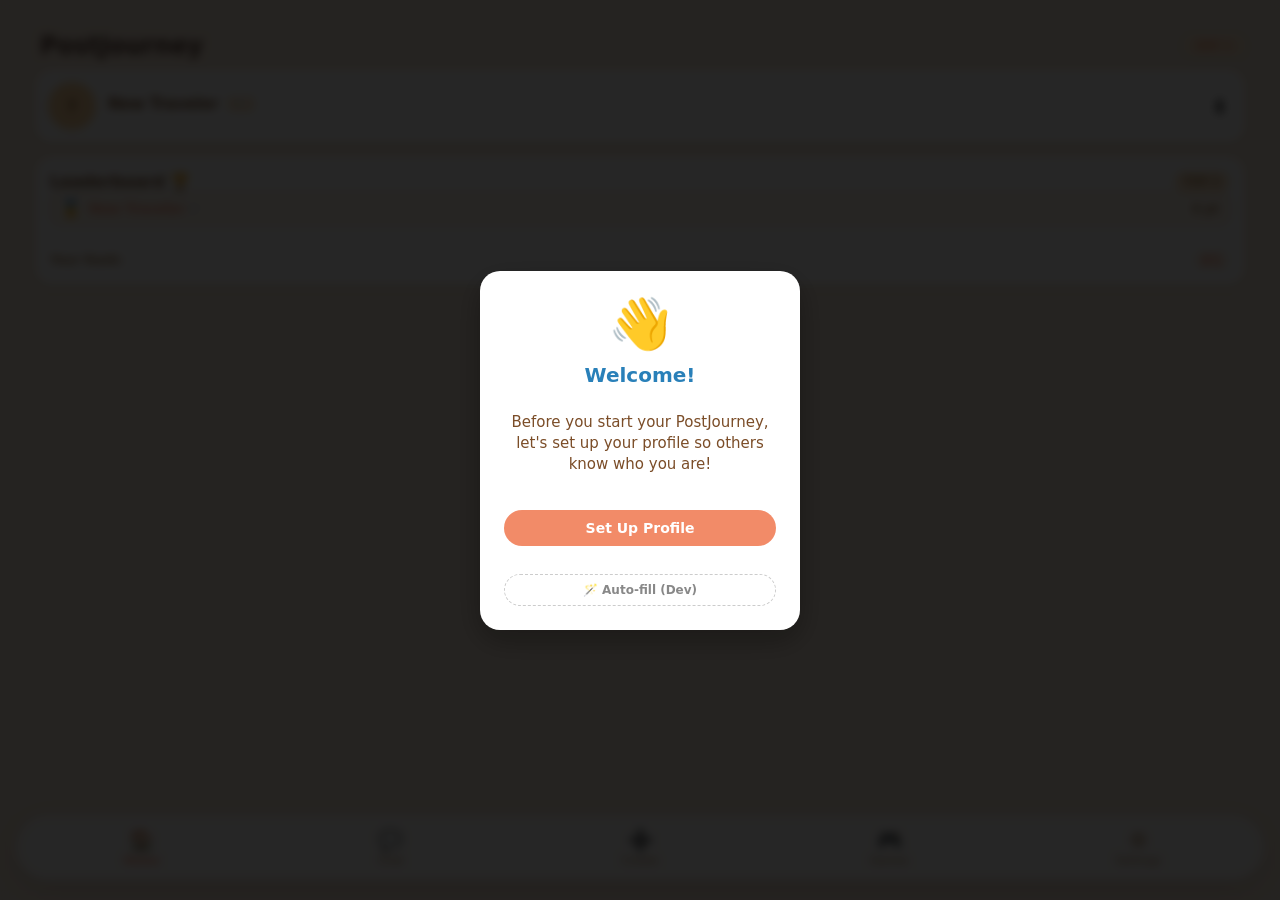
==== frontend/index.html @ 21431856 "new new" ====
<!DOCTYPE html>
<html lang="en">
<head>
  <meta charset="UTF-8" />
  <title>Postcard Exchange</title>
  <meta name="viewport" content="width=device-width, initial-scale=1.0, maximum-scale=1.0, user-scalable=no" />
  <link href="https://fonts.googleapis.com/css2?family=Caveat:wght@500&family=Dancing+Script:wght@500;700&family=Montserrat:wght@500&family=Playfair+Display:ital,wght@0,500;1,500&family=Special+Elite&display=swap" rel="stylesheet">
  <link rel="stylesheet" href="css/themes.css" />
  <link rel="stylesheet" href="css/global.css" />
  <link rel="stylesheet" href="css/components.css" />
  <link rel="stylesheet" href="css/navigation.css" />
  <link rel="stylesheet" href="css/modals.css" />
  <link rel="stylesheet" href="css/home.css" />
  <link rel="stylesheet" href="css/constructor.css" />
  <link rel="stylesheet" href="css/collection.css" />
  <link rel="stylesheet" href="css/chat.css" />
  <link rel="stylesheet" href="css/games.css" />
</head>
<body>
  <div class="app-root">
      <main id="screen-container">
        
        <section class="screen screen-active" data-screen="home" id="home-screen">
          <div style="display: flex; justify-content: space-between; align-items: center; margin: 0px; padding: 0px 0 10px;">
            <h2 class="screen-title" style="margin: 0;">PostJourney</h2>
            <div class="day-badge" id="days-in-app-badge">DAY 1</div>
          </div>
          
          <div class="profile-card clickable-block" id="profile-block">
            <div class="profile-header-main" style="display: flex; align-items: center; width: 100%; position: relative;">
              <div class="avatar-container" style="position: relative; cursor: pointer; flex-shrink: 0; margin-right: 12px;">
                <div class="avatar-circle" id="profile-avatar">?</div>
                <div id="avatar-edit-hint" style="display: none; position: absolute; bottom: -4px; right: -4px; background: #fff; border: 1px solid #d8c2a5; border-radius: 50%; padding: 2px; font-size: 10px;">📷</div>
                <input type="file" id="avatar-upload" accept="image/*" style="display:none;">
              </div>
          
              <div class="profile-info" style="display: flex; flex-direction: column; align-items: flex-start; justify-content: center; flex: 1; min-width: 0; gap: 4px;">
                <div id="profile-display-name-row" style="display: flex; align-items: center; gap: 8px;">
                  <div class="profile-name" id="display-name" style="font-size: 15px; font-weight: 600; color: var(--text-main);"></div>
                  <div class="profile-country" id="display-country"></div>
                </div>
            
                <div id="profile-edit-name-row" style="display: none; align-items: center; gap: 4px;">
                    <input type="text" id="input-name" style="width: 100px; font-size: 12px; border-radius: 4px; border: 1px solid var(--border-input); padding: 4px; background: var(--bg-input); color: var(--text-main);">
                    <input type="text" id="input-country" style="width: 35px; font-size: 12px; text-align: center; border-radius: 4px; border: 1px solid var(--border-input); padding: 4px; background: var(--bg-input); color: var(--text-main);" readonly>
                </div>

                <div class="tags-full-width-container" id="display-tags-minimal" style="margin: 0; padding: 0; width: 100%;"></div>
              </div>
          
              <span class="expand-trigger" style="flex-shrink: 0; margin-left: 12px;">⬇️</span>
            </div> 
            
            <div id="flag-picker-container" style="display: none; margin-bottom: 10px; border-top: 1px dashed var(--border); padding-top: 10px;">
              <div style="font-size: 11px; color: #888; margin-bottom: 8px;">Select your country:</div>
              <div id="flag-grid-picker" class="flag-grid-picker-style"></div>
            </div>

            <div class="extra-content">
              <p class="small-text" id="display-bio">Detailed statistics and recent achievements will be shown here.</p>
              <textarea id="input-bio" placeholder="Detailed statistics and recent achievements..." style="display: none; width: 100%; height: 50px; font-size: 12px; margin-bottom: 10px; border-radius: 6px; border: 1px solid var(--border-input); padding: 6px; background: var(--bg-input); color: var(--text-main);"></textarea>
              
              <div id="edit-tags-wrapper" style="display: none; margin-bottom: 15px;">
                <div id="tags-hint-text" style="font-size: 11px; color: #8b6b4b; margin-bottom: 8px;">Select exactly 3 interests:</div>
                <div id="edit-tags-list" class="tags-container-edit"></div>
              </div>
              
              <button class="secondary-button" id="edit-profile-btn">Edit Profile</button>
            </div>
          </div>

          <div class="section-block clickable-block" id="assets-block" style="display: none; margin-bottom: 15px;">
            <div class="section-header" style="display: flex; justify-content: space-between; align-items: center;">
              <span style="color: var(--text-main); font-weight: 600;">My Assets</span>
              <div style="display: flex; align-items: center; gap: 8px;">
                <div style="background: #fdebd0; padding: 2px 8px; border-radius: 12px; font-size: 13px; font-weight: bold; color: #f39c12; border: 1px solid #fad7a1;">
                  <span id="postcard-display">0</span> ✉️
                </div>
                <div style="background: #fdebd0; padding: 2px 8px; border-radius: 12px; font-size: 13px; font-weight: bold; color: #f39c12; border: 1px solid #fdebd0;">
                  <span id="energy-display">0</span> ⚡
                </div>
                <span class="expand-trigger">⬇️</span>
              </div>
            </div>
            
            <div class="extra-content">
              <div style="padding-top: 10px;">
                <button class="primary-button" style="width: 100%; background: #f39c12; border-color: #e67e22;">🛒 Open Store</button>
              </div>
            </div>
          </div>

          <div class="section-block clickable-block" id="tracking-block" style="display: block; margin-bottom: 15px;" onclick="openTrackingModal()">
            <div class="section-header" style="display: flex; justify-content: space-between; align-items: center; margin-bottom: 12px;">
              <span style="color: var(--text-main); font-weight: 600;">Live Tracking</span>
              <div id="tracking-count" style="background: var(--primary); color: white; padding: 0 10px; border-radius: 16px; font-size: 14px; font-weight: 900; box-shadow: 0 2px 6px rgba(0,0,0,0.15); display: inline-flex; align-items: center; justify-content: center; min-width: 28px; height: 28px; box-sizing: border-box;">0</div>
            </div>
            
            <div id="tracking-preview-list" style="display: flex; flex-direction: column; gap: 6px;">
              <div style="background: var(--bg-input); border: 1px dashed var(--border); border-radius: 10px; padding: 12px; text-align: center; font-size: 12px; color: var(--text-sub); font-weight: 600;">No postcards in transit</div>
            </div>
          </div>
        
          <div class="section-block clickable-block" id="leaderboard-block" style="display: block; margin-top: 15px; margin-bottom: 15px; cursor: pointer; padding: 14px;" onclick="openLeaderboardModal()">
            <div class="section-header" style="display: flex; justify-content: space-between; align-items: center; margin-bottom: 12px;">
              <span style="color: var(--text-main); font-weight: 900; font-size: 16px;">Leaderboard 🏆</span>
              <span style="background: var(--bg-flag-circle); color: var(--text-sub); padding: 4px 10px; border-radius: 12px; font-size: 11px; font-weight: 800; text-transform: uppercase;">Top 3</span>
            </div>
            
            <div id="mini-leaderboard-list" style="display: flex; flex-direction: column; gap: 8px; margin-bottom: 12px;">
              <div style="text-align: center; color: #aaa; font-size: 12px; padding: 10px;">Loading ranks...</div>
            </div>
            
            <div style="border-top: 1px dashed var(--border); padding-top: 12px; display: flex; justify-content: space-between; align-items: center;">
              <span style="font-size: 12px; font-weight: bold; color: var(--text-sub);">Your Rank:</span>
              <span id="my-mini-rank" style="font-size: 14px; font-weight: 900; color: var(--primary); background: #fff5eb; padding: 2px 8px; border-radius: 8px;">#?</span>
            </div>
          </div>
        </section>

        <section class="screen" data-screen="chat">
      
          <div id="chat-list-view">
            <div class="section-block">
              <div class="section-header">
                <span>Messages 💬</span>
              </div>
              <p class="small-text" style="margin-bottom: 15px;">
                You can only chat with travelers you've exchanged postcards with.
              </p>
              <div id="chat-list-container">
                <div style="text-align: center; color: #aaa; padding: 20px 0; font-size: 14px;">
                  No active chats yet.<br>Send or receive postcards to unlock!
                </div>
              </div>
            </div>
          </div>
    
          <div id="active-chat-view" style="display: none; height: 100%; flex-direction: column;">            
            <div class="chat-header" style="display: flex; align-items: center; gap: 10px; background: var(--bg-card); padding: 15px; border-radius: 20px; box-shadow: 0 4px 10px rgba(0,0,0,0.05); margin-bottom: 10px; flex-shrink: 0;">
              <button onclick="closeChat()" style="background: none; border: none; font-size: 20px; cursor: pointer;">⬅️</button>
              
              <div style="display: flex; align-items: center; gap: 10px; cursor: pointer; flex: 1;" onclick="showChatUserProfile()">
                  <div id="active-chat-avatar" style="width: 40px; height: 40px; border-radius: 50%; background: #eee; display: flex; align-items: center; justify-content: center; font-size: 20px;">👤</div>
                  <div>
                      <div id="active-chat-name" style="font-weight: 900; color: var(--text-main); font-size: 16px;">Name</div>
                      <div id="active-chat-status" style="font-size: 11px; color: #27ae60; font-weight: bold;">Online</div>
                  </div>
              </div>
            </div>
    
            <div id="chat-messages-container" style="flex: 1; overflow-y: auto; display: flex; flex-direction: column; gap: 10px; padding: 10px 5px; margin-bottom: 10px;">
            </div>
    
            <div style="display: flex; gap: 10px; background: var(--bg-card); padding: 12px; border-radius: 24px; box-shadow: 0 -4px 15px rgba(0,0,0,0.05); align-items: center; flex-shrink: 0;">
              <input type="text" id="chat-input" placeholder="Type a message..." style="flex: 1; border: 1px solid var(--border); border-radius: 20px; padding: 12px 15px; background: var(--bg-input); font-family: 'Montserrat', sans-serif; font-size: 14px; outline: none;">
              <button onclick="handleSendMessage()" class="primary-button" style="padding: 12px 20px; border-radius: 20px; margin-top: 0; width: auto;">Send</button>
            </div>
    
          </div>
        </section>

        <section class="screen" data-screen="create">
          <div id="cloud-address-section" class="section-block" style="text-align: center; padding: 30px 15px;">
            <div style="font-size: 60px; margin-bottom: 10px;">🌍</div>
            <h3 id="cloud-title" style="margin-bottom: 10px; color: var(--text-main);">Who is next?</h3>
            <p id="cloud-desc" style="color: var(--text-sub); font-size: 14px; margin-bottom: 20px;">
              Pull a random address from the PostJourney Cloud and discover a new friend's interests!
            </p>
            <button id="btn-pull-address" class="primary-button" style="padding: 15px 30px; font-size: 16px; width: 100%;">
              ✉️ Pull Address (-1 Postcard)
            </button>
            <div id="pulled-profile-container" style="margin-top: 20px; text-align: left; display: none;"></div>
          </div>
    
          <div id="postcard-constructor-section" style="display: none;">
            <div id="cancel-card-btn" style="display: inline-flex; align-items: center; gap: 6px; font-size: 15px; font-weight: 700; color: #d35400; cursor: pointer; margin-bottom: 15px; padding-left: 4px; transition: transform 0.2s;">
              🏷️ Back to Menu
            </div>

            <div id="offline-banner" style="display: none; background: #fff5eb; border: 1px dashed #d35400; color: #d35400; padding: 8px; border-radius: 8px; text-align: center; font-size: 11px; font-weight: bold; margin-bottom: 12px;">
              📴 Offline Mode. Creating for Personal Collection.
            </div>

            <div id="postcard-preview-container" style="position: relative; width: 100%; aspect-ratio: 3/2; background: #fff; border: 1px solid var(--border); border-radius: 12px; overflow: hidden; margin-bottom: 12px; box-shadow: 0 4px 15px rgba(0,0,0,0.05); display: block;">
                <div id="stamp-area" style="position: absolute; top: 10px; right: 10px; width: 45px; height: 55px; border: 2px dashed var(--border); display: none; align-items: center; justify-content: center; background: rgba(250, 250, 250, 0.8); z-index: 10; pointer-events: none;">
                    <span style="font-size: 24px; opacity: 0.5;">✉️</span>
                </div>
                <div id="preview-content" style="width: 100%; height: 100%; display: flex; align-items: center; justify-content: center; color: #ccc; z-index: 1;">
                    <span>Your postcard preview will appear here.</span>
                </div>

                <div id="btn-view-3d" class="icon-3d disabled" title="View 3D View" style="position: absolute; bottom: 10px; left: 10px; z-index: 20; background: rgba(255, 255, 255, 0.9); border-radius: 50%; padding: 8px; display: flex; align-items: center; justify-content: center; box-shadow: 0 4px 10px rgba(0,0,0,0.15); border: 1px solid rgba(0,0,0,0.05);">
                  <svg width="22" height="22" viewBox="0 0 24 24" fill="none" stroke="currentColor" stroke-width="2" stroke-linecap="round" stroke-linejoin="round">
                    <path d="M21 16.06V7.94a2 2 0 0 0-1-1.73l-7-4a2 2 0 0 0-2 0l-7 4A2 2 0 0 0 3 7.94v8.12a2 2 0 0 0 1 1.73l7 4a2 2 0 0 0 2 0l7-4a2 2 0 0 0 1-1.73z"></path>
                    <polyline points="3.27 6.96 12 12.01 20.73 6.96"></polyline>
                    <line x1="12" y1="22.08" x2="12" y2="12"></line>
                  </svg>
                </div>
            </div>

            <div class="section-block" style="padding: 12px;">
              <div style="background: var(--bg-flag-circle); border-radius: 8px; padding: 4px; display: flex; margin-bottom: 12px;">
                <button class="constructor-mode constructor-mode-active" id="btn-front-side" style="flex:1; border-radius: 6px; padding: 6px; font-weight: 600;">Front Side</button>
                <button class="constructor-mode" id="btn-back-side" style="flex:1; border-radius: 6px; padding: 6px; font-weight: 600;">Back Side</button>
              </div>

              <div id="panel-front">
                <div class="constructor-toggle" style="display: flex; gap: 6px; margin-bottom: 10px;">
                  <button class="constructor-mode constructor-mode-active" data-mode="ai" style="flex:1; padding: 6px; font-size: 11px;">✨ AI (100⚡)</button>
                  <button class="constructor-mode" data-mode="upload" style="flex:1; padding: 6px; font-size: 11px;">📂 Upload</button>
                </div>
              
                <div class="constructor-panel" data-panel="ai">
                  <textarea id="ai-prompt" placeholder="Describe your image... (e.g. cozy winter cabin)" style="width: 100%; height: 50px; border-radius: 8px; border: 1px solid var(--border-input); padding: 8px; font-size: 12px; background: var(--bg-input); color: var(--text-main); resize: none; margin-bottom: 8px;"></textarea>
                  <button id="btn-generate-ai" class="primary-button" style="width: 100%; font-size: 13px; padding: 10px; background: #e67e22; border: none; color: white; margin-top: 0;">Generate Image</button>
              
                  <div id="ai-progress-container" style="display: none; margin-top: 10px;">
                    <div style="display: flex; justify-content: space-between; margin-bottom: 4px;">
                      <span style="font-size: 10px; color: #888; font-weight: 500;">AI is painting...</span>
                      <span id="ai-progress-percent" style="font-size: 10px; color: #e67e22; font-weight: bold;">0%</span>
                    </div>
                    <div style="width: 100%; height: 6px; background: #eee; border-radius: 10px; overflow: hidden;">
                      <div id="ai-progress-bar" style="width: 0%; height: 100%; background: linear-gradient(90deg, #ff7e5f, #feb47b);"></div>
                    </div>
                  </div>
                </div>
              
                <div class="constructor-panel constructor-panel-hidden" data-panel="upload" style="display: none;">
                  <div class="upload-field" style="margin-top: 4px;">
                    <input type="file" id="front-upload" accept="image/*" style="font-size: 12px; width: 100%;"/>
                  </div>
                </div>
              </div>

              <div id="panel-back" style="display: none;">
                <div style="display: flex; justify-content: space-between; align-items: center; margin-bottom: 4px;">
                  <span style="font-size: 11px; color: var(--text-sub); font-weight: 600;">Message</span>
                  <span id="char-count" style="font-size: 10px; color: #e74c3c; font-weight: bold;">0 / 150</span>
                </div>
                <textarea id="card-message" maxlength="150" placeholder="Write your message here..." style="width: 100%; height: 60px; border-radius: 8px; border: 1px solid var(--border-input); padding: 8px; font-size: 12px; background: var(--bg-input); color: var(--text-main); resize: none; margin-bottom: 12px;"></textarea>
              
                <div style="display: flex; gap: 12px; margin-bottom: 12px;">
                  <div style="flex: 1;">
                    <span style="font-size: 11px; color: var(--text-sub); font-weight: 600; display: block; margin-bottom: 4px;">Font Style</span>
                    <select id="font-select" style="width: 100%; padding: 6px 4px; border-radius: 6px; border: 1px solid var(--border); background: var(--bg-input); color: var(--text-main); font-size: 11px;">
                      <option value="'Caveat', cursive">Casual Pen</option>
                      <option value="'Dancing Script', cursive">Elegant</option>
                      <option value="'Special Elite', monospace">Typewriter</option>
                      <option value="'Playfair Display', serif">Classic</option>
                      <option value="'Montserrat', sans-serif">Modern</option>
                    </select>
                  </div>
                  <div>
                    <span style="font-size: 11px; color: var(--text-sub); font-weight: 600; display: block; margin-bottom: 4px;">Ink Color</span>
                    <div id="ink-colors" style="display: flex; gap: 6px;">
                      <button class="ink-btn active" data-color="#1e3799" style="background-color: #1e3799; width: 22px; height: 22px;"></button>
                      <button class="ink-btn" data-color="#2f3640" style="background-color: #2f3640; width: 22px; height: 22px;"></button>
                      <button class="ink-btn" data-color="#b33939" style="background-color: #b33939; width: 22px; height: 22px;"></button>
                      <button class="ink-btn" data-color="#8d6e63" style="background-color: #8d6e63; width: 22px; height: 22px;"></button>
                    </div>
                  </div>
                </div>
              
                <div>
                  <span style="font-size: 11px; color: var(--text-sub); font-weight: 600; display: block; margin-bottom: 4px;">Select Postage Stamp</span>
                  <div id="stamp-select-grid" style="display: flex; gap: 6px; overflow-x: auto; padding-bottom: 4px; scrollbar-width: none;">
                    <button class="stamp-btn active" data-stamp="🌲" style="width: 34px; height: 34px; min-width: 34px; font-size: 16px;">🌲</button>
                    <button class="stamp-btn" data-stamp="⛰️" style="width: 34px; height: 34px; min-width: 34px; font-size: 16px;">⛰️</button>
                    <button class="stamp-btn" data-stamp="🌊" style="width: 34px; height: 34px; min-width: 34px; font-size: 16px;">🌊</button>
                    <button class="stamp-btn" data-stamp="🏛️" style="width: 34px; height: 34px; min-width: 34px; font-size: 16px;">🏛️</button>
                    <button class="stamp-btn" data-stamp="🚀" style="width: 34px; height: 34px; min-width: 34px; font-size: 16px;">🚀</button>
                    <button class="stamp-btn premium" data-stamp="💎" title="Premium" style="width: 34px; height: 34px; min-width: 34px; font-size: 16px;">💎</button>
                  </div>
                  
                  <div id="ai-stamp-constructor" style="display: none; margin-top: 10px; border: 1px dashed var(--border); padding: 8px; border-radius: 8px; background: rgba(255,255,255,0.3);">
                    <textarea id="ai-stamp-prompt" placeholder="E.g., tiny steampunk owl..." style="width: 100%; height: 35px; font-size: 11px; resize: none; border: 1px solid var(--border-input); border-radius: 6px; padding: 6px; margin-bottom: 6px;"></textarea>
                    <button id="btn-generate-stamp" class="primary-button" style="width: 100%; font-size: 11px; padding: 6px; background: #f39c12; border: none; color: white; margin-top: 0;">🎨 Generate Stamp (50⚡)</button>
                    <div id="stamp-progress-container" style="display: none; margin-top: 8px;">
                      <div style="display: flex; justify-content: space-between; margin-bottom: 4px;">
                        <span style="font-size: 9px; color: #888;">AI is painting...</span>
                        <span id="stamp-progress-percent" style="font-size: 9px; color: #e67e22; font-weight: bold;">0%</span>
                      </div>
                      <div style="width: 100%; height: 4px; background: #eee; border-radius: 10px; overflow: hidden;">
                        <div id="stamp-progress-bar" style="width: 0%; height: 100%; background: linear-gradient(90deg, #ff7e5f, #feb47b);"></div>
                      </div>
                    </div>
                  </div>
                </div>
              </div>

              <button class="primary-button" id="send-card-btn" style="width: 100%; margin-top: 15px; font-size: 15px; padding: 12px; background: #27ae60; border: none;">🚀 Send Postcard</button>
            </div>
          </div>
        </section>

        <section class="screen" data-screen="games">
          <div id="games-menu-list">
            
            <div class="section-block" id="map-collection-block" style="margin-bottom: 15px;">
              <div class="section-header">
                <span>Flag Collection 🚩</span>
              </div>
              <p class="small-text">
                Track your worldwide postcard exchange progress and collect unique flags!
              </p>
              <button class="secondary-button" onclick="startFlagCollection()">Play</button>
            </div>
            
            <div class="section-block">
                <div class="section-header">
                    <span>Geo Quiz 🌍</span>
                </div>
                <p class="small-text">
                    Test your knowledge of flags, capitals, and continents! Correct answers earn you energy.
                </p>
                <button class="secondary-button" onclick="startQuizGame()">Play</button>
            </div>
            
            </div>
          
          <div id="active-game-zone" class="section-block" style="display: none; text-align: center; padding-top: 10px;">
              <div id="game-content"></div>
          </div>
        </section>

        <section class="screen" data-screen="settings">
          <div class="section-block">
            <div class="section-header">
              <span>Theme</span>
            </div>
            <div class="toggle-row">
              <span class="small-text">Light / Dark</span>
              <label class="switch">
                <input type="checkbox" id="theme-toggle" checked />
                <span class="slider round"></span>
              </label>
            </div>
          </div>
          
          <div class="section-block">
            <div class="section-header">
              <span>Notifications</span>
            </div>
            <div class="toggle-row">
              <span class="small-text">Email notifications</span>
              <label class="switch">
                <input type="checkbox" checked />
                <span class="slider round"></span>
              </label>
            </div>
            <div class="toggle-row">
              <span class="small-text">In‑app notifications</span>
              <label class="switch">
                <input type="checkbox" checked />
                <span class="slider round"></span>
              </label>
            </div>
          </div>

          <div class="section-block">
            <div class="section-header">
              <span>Developer / Testing 🛠️</span>
            </div>
            
            <div class="toggle-row">
              <span class="small-text">Simulate World (Bots)</span>
              <label class="switch">
                <input type="checkbox" id="bot-toggle" />
                <span class="slider round"></span>
              </label>
            </div>
            
            <div class="toggle-row" style="margin-top: 10px;">
              <span class="small-text">⚡ Instant Bot Delivery (1s)</span>
              <label class="switch">
                <input type="checkbox" id="instant-delivery-toggle">
                <span class="slider round"></span>
              </label>
            </div>
          </div>

          <div class="section-block">
            <div class="section-header">
              <span>Data & Storage 💾</span>
            </div>
            
            <div class="toggle-row">
              <span class="small-text">Auto-Save Progress</span>
              <label class="switch">
                <input type="checkbox" id="save-toggle">
                <span class="slider round"></span>
              </label>
            </div>
            
            <button id="btn-clear-data" class="primary-button" style="background: #e74c3c; width: 100%; color: white; margin-top: 15px;">
              🗑️ Clear All Data
            </button>
          </div>
        </section>

        <div id="modal-3d" class="modal-3d">
            <div class="modal-3d-overlay" id="modal-3d-overlay"></div>
            <div class="modal-3d-container">
                <div class="card-3d-wrapper">
                    <div id="card-3d-inner" class="card-3d-inner">
                        <div class="card-3d-front" id="3d-front"></div>
                        <div class="card-3d-back" id="3d-back"></div>
                    </div>
                </div>
                <button id="close-3d-btn" class="close-3d-btn">✕</button>
            </div>
        </div>

        <div id="modal-collection" class="custom-alert-overlay" style="display: none; z-index: 10000;">
          <div class="custom-alert-box" style="width: 90%; max-height: 80vh; padding: 20px; display: flex; flex-direction: column; background: var(--bg-phone); text-align: left;">
            <div style="display: flex; justify-content: space-between; align-items: center; margin-bottom: 15px;">
              <h3 style="margin: 0; color: var(--text-main); font-size: 18px;">Collection 🗂️</h3>
              <button onclick="closeCollectionModal()" style="background: var(--bg-element); border: 1px solid var(--border); border-radius: 50%; width: 28px; height: 28px; display: flex; align-items: center; justify-content: center; color: var(--text-main); cursor: pointer; font-weight: bold;">✕</button>
            </div>
            
            <div style="overflow-y: auto; padding-right: 5px;">
              <div style="display: flex; align-items: center; justify-content: space-between; margin-bottom: 10px;">
                <span style="font-size: 13px; font-weight: bold; color: #d35400;">Sent</span>
                <span id="sent-count" style="background: #fff; color: #d35400; padding: 2px 8px; border-radius: 10px; font-size: 11px; font-weight: bold; border: 1px solid #fdebd0;">0</span>
              </div>
              <div id="sent-postcards-grid" style="margin-bottom: 20px;"></div>

              <div style="display: flex; align-items: center; justify-content: space-between; border-top: 1px dashed var(--border); padding-top: 15px; margin-bottom: 10px;">
                <span style="font-size: 13px; font-weight: bold; color: #27ae60;">Received</span>
                <span id="received-count" style="background: #fff; color: #27ae60; padding: 2px 8px; border-radius: 10px; font-size: 11px; font-weight: bold; border: 1px solid #d5f5e3;">0</span>
              </div>
              <div id="received-postcards-grid" style="margin-bottom: 5px;"></div>
            </div>
          </div>
        </div>

        <div id="modal-tracking" class="custom-alert-overlay" style="display: none; z-index: 10000;">
          <div class="custom-alert-box" style="width: 90%; max-height: 80vh; padding: 20px; display: flex; flex-direction: column; background: var(--bg-phone); text-align: left;">
            <div style="display: flex; justify-content: space-between; align-items: center; margin-bottom: 15px;">
              <h3 style="margin: 0; color: var(--text-main); font-size: 18px;">Tracking ✈️</h3>
              <button onclick="closeTrackingModal()" style="background: var(--bg-element); border: 1px solid var(--border); border-radius: 50%; width: 28px; height: 28px; display: flex; align-items: center; justify-content: center; color: var(--text-main); cursor: pointer; font-weight: bold;">✕</button>
            </div>
            <div style="overflow-y: auto; padding-right: 5px;">
              <p id="tracking-empty-text" class="small-text" style="margin-bottom: 10px; font-size: 12px; text-align: center;">No active deliveries.</p>
              <div class="tracking-list" id="tracking-list"></div>
            </div>
          </div>
        </div>

        <div id="modal-gallery" class="custom-alert-overlay" style="display: none; z-index: 10000;">
          <div class="custom-alert-box" style="width: 90%; max-height: 80vh; padding: 15px; display: flex; flex-direction: column; background: var(--bg-phone);">
              <div style="display: flex; justify-content: space-between; align-items: center; margin-bottom: 15px;">
                  <h3 id="gallery-modal-title" style="margin: 0; color: var(--text-main); font-size: 16px;">Collection</h3>
                  <button onclick="closeGalleryModal()" style="background: var(--bg-element); border: 1px solid var(--border); border-radius: 50%; width: 28px; height: 28px; display: flex; align-items: center; justify-content: center; color: var(--text-main); cursor: pointer; font-weight: bold;">✕</button>
              </div>
              <div id="gallery-modal-grid" style="display: grid; grid-template-columns: repeat(3, 1fr); gap: 8px; overflow-y: auto; padding-right: 5px; min-height: 100px;">
              </div>
          </div>
      </div>
      <div id="modal-flags" class="custom-alert-overlay" style="display: none; z-index: 10000;">
        <div class="custom-alert-box" style="width: 90%; max-height: 80vh; padding: 20px; display: flex; flex-direction: column; background: var(--bg-phone); text-align: left;">
          <div style="display: flex; justify-content: space-between; align-items: center; margin-bottom: 20px;">
            <h3 id="modal-flags-title" style="margin: 0; color: var(--text-main); font-size: 20px; font-weight: 900;">Europe</h3>
            <button onclick="closeFlagsModal()" style="background: var(--bg-element); border: 1px solid var(--border); border-radius: 50%; width: 28px; height: 28px; display: flex; align-items: center; justify-content: center; color: var(--text-main); cursor: pointer; font-weight: bold;">✕</button>
          </div>
          <div style="overflow-y: auto; padding-right: 5px; padding-bottom: 10px;">
            <div id="modal-flags-grid" class="flag-grid" style="gap: 12px; justify-content: center;"></div>
          </div>
        </div>
      </div>
      <div id="modal-leaderboard" class="custom-alert-overlay" style="display: none; z-index: 10000;">
        <div class="custom-alert-box" style="width: 90%; max-height: 90vh !important; padding: 20px; display: flex; flex-direction: column; background: var(--bg-phone); text-align: left;">
          <div style="display: flex; justify-content: space-between; align-items: center; margin-bottom: 10px; flex-shrink: 0;">
            <h3 style="margin: 0; color: var(--text-main); font-size: 18px; font-weight: 900;">Global Rank 🏆</h3>
            <button onclick="closeLeaderboardModal()" style="background: var(--bg-element); border: 1px solid var(--border); border-radius: 50%; width: 28px; height: 28px; display: flex; align-items: center; justify-content: center; color: var(--text-main); cursor: pointer; font-weight: bold;">✕</button>
          </div>
          
          <div style="flex: 1; overflow-y: auto; padding-right: 5px;">
            <div id="full-leaderboard-list" style="display: flex; flex-direction: column; gap: 6px;">
              </div>
          </div>
        </div>
      </div>
      </main>

      <nav class="bottom-nav">
        <button class="nav-item nav-active" data-target="home">
            <span>🏠</span>
            <span>Home</span>
        </button>

        <button class="nav-item" data-target="chat">
          <span style="position: relative; display: inline-block;">
              💬
              <div id="chat-badge" class="nav-badge" style="display: none;">0</div>
          </span>
          <span>Chat</span>
      </button>
        <button class="nav-item" data-target="create">
          <span>➕</span>
          <span>Create</span>
        </button>
        <button class="nav-item" data-target="games">
          <span>🎮</span>
          <span>Games</span>
        </button>
        <button class="nav-item" data-target="settings">
          <span>⚙️</span>
          <span>Settings</span>
        </button>
      </nav>
    </div>
  </div>

  <script src="js/geography.js"></script>
  <script src="js/script.js"></script>
  <script src="js/postcard-constructor.js"></script>
  <script src="js/games.js"></script>
  <script src="js/bots.js"></script>
  <script src="js/cloud.js"></script>
  <script src="js/chat.js"></script>
</body>
</html>
---- frontend/css/themes.css ----
/* ==========================================================================
   0. ПЕРЕМЕННЫЕ ТЕМ (ЦВЕТА)
   ========================================================================== */
   :root {
    --bg-body: #f8e9d9;
    --bg-phone: #fff7ec;
    --bg-card: #ffffff;
    --bg-accent: #ffd49b;
    --bg-input: #fffaf2;
    --bg-flag-picker: #fdfaf5;
    --bg-flag-circle: #ffe7c8;
    --text-main: #7b4d28;
    --text-sub: #a57a4d;
    --text-title: #5d4037;
    --text-status: #8b6b4b;
    --primary: #f28b68;
    --border: #d8c2a5;
    --border-input: #f0caa0;
    --nav-bg: #ffffff;
    --nav-border: rgba(0, 0, 0, 0.05);
  }
  
  [data-theme="dark"] {
    --bg-body: #121212;
    --bg-phone: #1e1e1e;
    --bg-card: #2d2d2d;
    --bg-accent: #3d3d3d;
    --bg-input: #252525;
    --bg-flag-picker: #252525;
    --bg-flag-circle: #3d3d3d;
    --text-main: #e0e0e0;
    --text-sub: #b0b0b0;
    --text-title: #ffffff;
    --text-status: #a0a0a0;
    --primary: #ff9d7d;
    --border: #444444;
    --border-input: #555555;
    --nav-bg: #1e1e1e;
    --nav-border: rgba(255, 255, 255, 0.1);
  }
---- frontend/css/global.css ----
/* ==========================================================================
   GLOBAL.CSS - БАЗОВЫЕ НАСТРОЙКИ И КАРКАС ПРИЛОЖЕНИЯ
   ========================================================================== */
   * {
    box-sizing: border-box;
    margin: 0;
    padding: 0;
    font-family: system-ui, -apple-system, BlinkMacSystemFont, "Segoe UI", sans-serif;
  }
  
  body {
    background: var(--bg-body);
    min-height: 100vh;
    display: flex;
    align-items: flex-start; 
    justify-content: center;
  }
  
  .app-root {
    display: flex;
    justify-content: center;
    align-items: flex-start; 
    min-height: 100vh;
    width: 100%;
    padding: 20px;
    box-sizing: border-box;
  }
  
  @media (max-width: 450px) {
    body { background: var(--bg-phone); display: block; }
    .app-root { padding: 0; display: block; height: 100dvh; min-height: 100dvh; }
    #screen-container { padding-bottom: 90px; }
    .status-bar { padding-top: env(safe-area-inset-top); height: calc(32px + env(safe-area-inset-top)); }
  }
  
  .status-bar {
    height: 32px;
    padding: 0 16px;
    display: flex;
    align-items: center;
    justify-content: space-between;
    font-size: 12px;
    color: var(--text-status);
    flex-shrink: 0;
  }
  
  #screen-container {
    flex: 1;
    overflow-y: auto;
    overflow-x: hidden;
    padding: 12px 16px 120px; /* Сразу учли увеличенный отступ снизу */
    -webkit-overflow-scrolling: touch;
  }
  
  .screen { display: none; }
  .screen-active { display: block; }
  
  /* Выравниваем отступ сверху для всех экранов (кроме Home) */
  .screen:not(#home-screen) {
    padding-top: 40px;
  }
---- frontend/css/components.css ----
/* ==========================================================================
   COMPONENTS.CSS - УНИВЕРСАЛЬНЫЕ UI ЭЛЕМЕНТЫ
   ========================================================================== */
/* Базовые плашки */
.section-block {
    transition: all 0.3s ease;
    background: var(--bg-card);
    border-radius: 16px;
    margin-bottom: 14px;
    box-shadow: 0 4px 10px rgba(0, 0, 0, 0.03);
    padding: 10px 12px;
  }
  .clickable-block { cursor: pointer; }
  .section-title { font-size: 14px; font-weight: 600; color: var(--text-main); margin-bottom: 8px; }
  .section-header { display: flex; justify-content: space-between; align-items: center; font-size: 13px; font-weight: 600; color: var(--text-main); margin-bottom: 6px; }
  .clickable-block:not(.expanded) .section-header { margin-bottom: 0 !important; }
  
  /* Кнопки и текст */
  .primary-button { width: 100%; margin-top: 4px; padding: 10px; border-radius: 999px; border: none; background: var(--primary); color: #fff; font-weight: 600; font-size: 14px; cursor: pointer; }
  .secondary-button { padding: 8px 10px; border-radius: 999px; border: none; background: var(--primary); color: #fff; font-size: 13px; font-weight: 600; cursor: pointer; }
  .icon-button { border: none; background: none; font-size: 14px; cursor: pointer; color: var(--text-main); }
  .screen-title { font-size: 24px; font-weight: 800; color: var(--text-title); margin-bottom: 20px; margin-top: 4px; padding-left: 4px; }
  .placeholder-text, .small-text { font-size: 13px; color: var(--text-status); }
  .small-text { font-size: 12px; margin-bottom: 8px; }
  
  /* Логика "Аккордеона" (Раскрывающиеся блоки) */
  .extra-content {
    display: block; 
    max-height: 0;
    opacity: 0;
    overflow: hidden;
    width: 100%;
    transition: all 0.4s ease-in-out;
  }
  .expanded { flex: none; height: auto !important; z-index: 10; }
  .expanded .extra-content {
    max-height: 1200px;
    opacity: 1;
    margin-top: 15px;
    padding-top: 15px;
    border-top: 1px dashed var(--border); 
  }
  .clickable-block.expanded .extra-content { padding-top: 15px; }
  
  .expand-trigger {
    font-size: 18px !important; 
    cursor: pointer !important;
    display: inline-block; 
    transition: transform 0.2s ease; 
    user-select: none; 
    padding: 5px;
  }
  @media (hover: hover) { .expand-trigger:hover { transform: scale(1.3); } }
  .expand-trigger:active { transform: scale(0.9); }
  
  /* Переключатели (Toggle Switch) */
  .toggle-row { margin-top: 8px; display: flex; align-items: center; justify-content: space-between; }
  .switch { position: relative; display: inline-block; width: 34px; height: 20px; }
  .switch input { opacity: 0; width: 0; height: 0; }
  .slider { position: absolute; cursor: pointer; top: 0; left: 0; right: 0; bottom: 0; background-color: var(--border); transition: 0.2s; border-radius: 999px; }
  .slider:before { position: absolute; content: ""; height: 14px; width: 14px; left: 3px; bottom: 3px; background-color: white; transition: 0.2s; border-radius: 50%; }
  input:checked + .slider { background-color: var(--primary); }
  input:checked + .slider:before { transform: translateX(14px); }
  
  /* Формы */
  .form-row { display: flex; flex-direction: column; gap: 4px; margin-bottom: 10px; font-size: 12px; }
  .form-row label { color: var(--text-main); }
  .form-row input, .form-row select, .about-input { border-radius: 10px; border: 1px solid var(--border-input); padding: 6px 8px; font-size: 12px; background: var(--bg-input); color: var(--text-main); }
  .about-input { width: 100%; resize: none; }
  .needs-fill { border: 2px solid #e74c3c !important; box-shadow: 0 0 8px rgba(231, 76, 60, 0.3) !important; transition: all 0.3s ease; }
  
  /* Бейдж Дней в игре */
  .day-badge {
    font-size: 10px; font-weight: 800; text-transform: uppercase; color: var(--primary); background: var(--bg-flag-circle);
    padding: 4px 12px; border-radius: 20px; letter-spacing: 0.5px; line-height: 1; box-shadow: 0 1px 3px rgba(0,0,0,0.05); white-space: nowrap;
  }
  
  /* Глобальная анимация пульсации (Breathing Glow) */
  @keyframes breathingGlow {
    0% { box-shadow: 0 0 0 0 rgba(230, 126, 34, 0.7); transform: scale(1); }
    50% { box-shadow: 0 0 15px 5px rgba(230, 126, 34, 0.3); transform: scale(1.05); }
    100% { box-shadow: 0 0 0 0 rgba(230, 126, 34, 0); transform: scale(1); }
  }
  .flag-pulse { animation: breathingGlow 2s infinite ease-in-out !important; border: 2px solid var(--primary) !important; z-index: 10; }
  .continent-pulse { animation: breathingGlow 2s infinite ease-in-out !important; border-color: var(--primary) !important; }
  .card-pulse { animation: breathingGlow 2s infinite ease-in-out !important; border-color: var(--primary) !important; z-index: 10; }
---- frontend/css/navigation.css ----
/* ==========================================================================
   NAVIGATION.CSS - НИЖНЕЕ МЕНЮ И УВЕДОМЛЕНИЯ
   ========================================================================== */
   .bottom-nav {
    position: absolute; 
    bottom: 20px; 
    left: 16px; 
    right: 16px; 
    height: 65px;
    border-radius: 40px; 
    background: rgba(255, 255, 255, 0.85); 
    backdrop-filter: blur(12px);
    -webkit-backdrop-filter: blur(12px);
    border: 1px solid rgba(255, 255, 255, 0.3);
    box-shadow: 0 8px 25px rgba(0, 0, 0, 0.1);
    display: flex; 
    z-index: 1000;
    box-sizing: border-box;
    overflow: hidden;
  }
  
  [data-theme="dark"] .bottom-nav {
    background: rgba(30, 30, 30, 0.8);
    border: 1px solid rgba(255, 255, 255, 0.1);
    box-shadow: 0 8px 25px rgba(0, 0, 0, 0.4);
  }
  
  @media (max-width: 450px) { 
    .bottom-nav { 
      position: fixed; 
      bottom: calc(20px + env(safe-area-inset-bottom));
    } 
  }
  
  .nav-item {
    flex: 1; border: none; background: none; display: flex; flex-direction: column;
    align-items: center; justify-content: center; gap: 2px; font-size: 11px;
    color: var(--text-sub); cursor: pointer; -webkit-tap-highlight-color: transparent;
    transition: all 0.2s ease;
  }
  
  .nav-item span:first-child { font-size: 20px; }
  .nav-active { color: var(--primary); font-weight: 700; }
  .nav-item:active { transform: scale(0.9); }
  
  .nav-badge {
    position: absolute; top: -5px; right: -8px; background: #e74c3c; color: white;
    font-size: 10px; font-weight: 900; padding: 2px 5px; border-radius: 10px;
    min-width: 14px; text-align: center; box-shadow: 0 2px 5px rgba(231, 76, 60, 0.4);
    border: 2px solid var(--nav-bg); pointer-events: none; z-index: 10;
    animation: popBadge 0.3s cubic-bezier(0.175, 0.885, 0.32, 1.275);
  }
  @keyframes popBadge { 0% { transform: scale(0); } 100% { transform: scale(1); } }
---- frontend/css/modals.css ----
/* ==========================================================================
   MODALS.CSS - ВСПЛЫВАЮЩИЕ ОКНА И 3D ПРОСМОТР
   ========================================================================== */
   .custom-alert-overlay, .store-overlay {
    position: fixed !important; top: 0 !important; left: 0 !important; width: 100% !important; height: 100% !important; 
    z-index: 999999 !important; display: flex; justify-content: center; align-items: center;
    background: rgba(0, 0, 0, 0.85) !important; backdrop-filter: blur(5px) !important; -webkit-backdrop-filter: blur(5px) !important;
  }
  
  .custom-alert-box {
    background: var(--bg-card); width: 80%; max-width: 320px; padding: 24px; border-radius: 20px;
    box-shadow: 0 10px 30px rgba(0,0,0,0.3); text-align: center; display: flex; flex-direction: column; gap: 20px;
    animation: alertPop 0.3s cubic-bezier(0.175, 0.885, 0.32, 1.275); max-height: 85% !important; 
  }
  .custom-alert-box > div[style*="overflow-y"] { flex: 1; min-height: 0; }
  .custom-alert-text { font-size: 15px; color: var(--text-main); font-weight: 500; line-height: 1.4; }
  .custom-alert-btn { width: 100%; margin: 0; }
  @keyframes alertPop { 0% { transform: scale(0.8); opacity: 0; } 100% { transform: scale(1); opacity: 1; } }
  
  /* 3D Окно */
  .modal-3d {
    display: none; position: fixed !important; top: 0 !important; left: 0 !important; width: 100% !important; height: 100% !important; 
    z-index: 999999 !important; align-items: center; justify-content: center;
  }
  .modal-3d-overlay {
    position: absolute !important; top: 0 !important; left: 0 !important; width: 100% !important; height: 100% !important; z-index: 1 !important; 
    background: rgba(0, 0, 0, 0.85) !important; backdrop-filter: blur(5px) !important; -webkit-backdrop-filter: blur(5px) !important;
  }
  .modal-3d-container { position: relative !important; z-index: 10 !important; width: 90%; max-width: 400px; }
  
  .card-3d-wrapper { perspective: 1200px; aspect-ratio: 3/2; transition: opacity 0.5s ease; }
  .card-3d-inner { width: 100%; height: 100%; position: relative; transform-style: preserve-3d; transition: transform 0.8s cubic-bezier(0.4, 0, 0.2, 1), box-shadow 0.5s ease; cursor: pointer; border-radius: 12px; box-shadow: 0 10px 30px rgba(0,0,0,0.3); background-color: #e8d5bc; }
  .card-3d-wrapper:hover .card-3d-inner { box-shadow: 0 25px 50px rgba(0,0,0,0.6); }
  .card-3d-front, .card-3d-back { position: absolute; width: 100%; height: 100%; backface-visibility: hidden; border-radius: 12px; overflow: hidden; }
  .card-3d-front { transform: translateZ(1.5px); }
  .card-3d-back { background-color: #fdfaf5; background-image: url("data:image/svg+xml,%3Csvg viewBox='0 0 200 200' xmlns='http://www.w3.org/2000/svg'%3E%3Cfilter id='noiseFilter'%3E%3CfeTurbulence type='fractalNoise' baseFrequency='0.8' numOctaves='3' stitchTiles='stitch'/%3E%3C/filter%3E%3Crect width='100%25' height='100%25' filter='url(%23noiseFilter)' opacity='0.06'/%3E%3C/svg%3E"); transform: rotateY(180deg) translateZ(1.5px); }
  .close-3d-btn { position: absolute; bottom: -60px; left: 50%; transform: translateX(-50%); background: white; border: none; width: 44px; height: 44px; border-radius: 50%; font-size: 20px; cursor: pointer; }
  
  /* Иконка 3D (в редакторе) */
  .icon-3d { transition: all 0.3s ease; cursor: pointer; color: #e67e22; }
  .icon-3d.disabled { opacity: 0; transform: scale(0.5); pointer-events: none; }
  .icon-3d:not(.disabled):hover { transform: scale(1.1); }
---- frontend/css/home.css ----
/* ==========================================================================
   HOME.CSS - ГЛАВНЫЙ ЭКРАН (ПРОФИЛЬ, АССЕТЫ, ЛИДЕРБОРД)
   ========================================================================== */
   .profile-card { 
      display: flex; 
      flex-direction: column; 
      padding: 12px; 
      position: relative; 
      
      /* Возвращаем пропавший визуал */
      background: var(--bg-card);
      border-radius: 16px;
      margin-bottom: 14px;
      box-shadow: 0 4px 10px rgba(0, 0, 0, 0.03);
      transition: all 0.3s ease;
    }
   .profile-header-top { display: flex; align-items: center; gap: 12px; width: 100%; }
   
   /* Аватарка */
   .avatar-circle { width: 48px; height: 48px; border-radius: 50%; background-color: var(--bg-accent); flex-shrink: 0; display: flex; align-items: center; justify-content: center; font-weight: 700; color: var(--text-main); overflow: hidden !important; touch-action: none; user-select: none; -webkit-user-drag: none; background-size: cover; background-position: center; background-repeat: no-repeat; cursor: pointer; }
   
   /* Имя и страна */
   .profile-info { display: block; margin: 0; padding: 0; }
   .profile-name { margin: 0; line-height: 1; font-weight: 600; color: var(--text-main); font-size: 16px; }
   .profile-country { display: inline-flex; align-items: center; justify-content: center; margin: 0; font-size: 10px; font-weight: 800; text-transform: uppercase; color: var(--primary); background: var(--bg-flag-circle); padding: 3px 8px; border-radius: 6px; letter-spacing: 0.5px; line-height: 1; }
   
   /* Теги (Интересы) */
   .tags-full-width-container { display: flex; flex-wrap: nowrap; align-items: center; justify-content: flex-start; width: 100%; margin-top: 8px; padding: 0; overflow: hidden; }
   .tag-mini { font-size: 9.5px; letter-spacing: -0.3px; font-weight: normal; color: var(--text-sub); background: transparent; border: none; padding: 0; box-shadow: none; white-space: nowrap; }
   .tag-mini:not(:last-child)::after { content: "•"; color: var(--border); margin: 0 2px; }
   
   .tags-container-edit { display: flex; flex-wrap: wrap; gap: 6px; padding: 8px 0; }
   .tag-selectable { font-size: 11px; padding: 4px 10px; background: var(--bg-card); border: 1px solid var(--border); border-radius: 999px; cursor: pointer; color: var(--text-main); transition: all 0.2s ease; }
   .tag-selectable.selected { background: var(--primary); color: #fff; border-color: var(--primary); transform: scale(1.05); }
   
   /* Выбор флага в профиле */
   #input-country { width: 35px; height: 22px; cursor: pointer; -webkit-tap-highlight-color: transparent; user-select: none; touch-action: manipulation; outline: none; border: 1px solid var(--border); background: var(--bg-card); border-radius: 4px; caret-color: transparent; text-align: center; font-size: 12px; color: var(--text-main); }
   #flag-picker-container { display: none; width: 100%; max-width: 100%; box-sizing: border-box; background: var(--bg-card); border: 1px solid var(--border); border-radius: 8px; overflow: hidden; margin-top: 8px; }
   .flag-grid-picker-style { display: grid; grid-template-columns: repeat(7, 1fr); gap: 8px; padding: 8px; background: var(--bg-flag-picker); border: 1px solid var(--border); border-radius: 12px; max-height: 140px; overflow-y: auto; box-shadow: inset 0 2px 4px rgba(0,0,0,0.05); }
   .flag-grid-picker-style::-webkit-scrollbar { display: none; }
   #flag-grid-picker { display: grid; grid-template-columns: repeat(7, 1fr); gap: 2px; padding: 8px; width: 100%; box-sizing: border-box; touch-action: pan-y; overflow-y: auto; max-height: 220px; -webkit-overflow-scrolling: touch; }
   #flag-grid-picker span { cursor: pointer; font-size: 22px; display: flex; align-items: center; justify-content: center; aspect-ratio: 1 / 1; -webkit-tap-highlight-color: transparent; user-select: none; border-radius: 6px; transition: transform 0.1s ease; min-width: 0; }
   #flag-grid-picker span:active { transform: scale(1.2); background: rgba(216, 194, 165, 0.3); border-radius: 4px; }
   
   /* Ассеты и Трекинг на Главной */
   .assets-row { display: flex; gap: 10px; margin-bottom: 16px; }
   .asset-card { flex: 1; padding: 10px; border-radius: 14px; background: var(--bg-accent); box-shadow: 0 4px 10px rgba(0, 0, 0, 0.04); }
   .asset-label { font-size: 12px; color: var(--text-sub); }
   .asset-value { margin-top: 4px; font-size: 18px; font-weight: 700; color: var(--text-main); }
   
   .tracking-list { display: flex; flex-direction: column; gap: 8px; }
   .tracking-card { padding: 10px 12px; border-radius: 14px; background: var(--bg-accent); display: flex; align-items: center; justify-content: space-between; }
   .tracking-info { display: flex; flex-direction: column; gap: 2px; }
   .tracking-title { font-size: 13px; font-weight: 600; color: var(--text-main); }
   .tracking-subtitle { font-size: 11px; color: var(--text-status); }
   .tracking-status { font-size: 11px; font-weight: 600; padding: 3px 8px; border-radius: 999px; background: var(--bg-card); color: var(--text-main); }
   
   #tracking-preview-list > div { background: var(--bg-phone) !important; color: var(--text-main) !important; border-color: var(--border) !important; }
   
   /* Лидерборд на Главной */
   .leaderboard { list-style: none; display: flex; flex-direction: column; gap: 6px; padding: 0; margin-top: 4px; }
   .leaderboard-item { display: flex; justify-content: space-between; align-items: center; font-size: 12px; }
   .leaderboard-name { font-weight: 600; color: var(--text-main); }
   .leaderboard-stats { font-size: 11px; color: var(--text-sub); }
---- frontend/css/constructor.css ----
/* ==========================================================================
   CONSTRUCTOR.CSS - ЭКРАН СОЗДАНИЯ ОТКРЫТКИ
   ========================================================================== */
   .constructor-toggle { display: flex; gap: 8px; margin: 8px 0; }
   .constructor-mode { flex: 1; border-radius: 999px; border: none; padding: 6px 8px; font-size: 12px; cursor: pointer; background: var(--bg-flag-circle); color: var(--text-main); }
   .constructor-mode-active { background: var(--primary); color: #fff; }
   .constructor-panel-hidden { display: none; }
   .constructor-preview-card { margin-top: 4px; padding: 8px; border-radius: 14px; background: var(--bg-phone); display: flex; gap: 8px; align-items: center; }
   .postcard-preview-image { width: 48px; height: 32px; border-radius: 8px; background: var(--bg-flag-circle); display: flex; align-items: center; justify-content: center; font-size: 20px; }
   
   #preview-content { width: 100%; aspect-ratio: 3 / 2; background: var(--bg-flag-circle); overflow: hidden; position: relative; display: flex; }
   .postcard-message-preview { width: 80%; padding: 20px; text-align: center; word-wrap: break-word; line-height: 1.4; color: #333; }
   
   @font-face { font-family: 'Handwritten'; src: local('Brush Script MT'), local('Comic Sans MS'); }
   
   /* Анимация AI генератора */
   #ai-progress-bar {
     background-image: linear-gradient(45deg, rgba(255,255,255,.15) 25%, transparent 25%, transparent 50%, rgba(255,255,255,.15) 50%, rgba(255,255,255,.15) 75%, transparent 75%, transparent);
     background-size: 40px 40px; animation: progress-bar-stripes 1s linear infinite;
   }
   @keyframes progress-bar-stripes { from { background-position: 40px 0; } to { background-position: 0 0; } }
   
   /* Цвета чернил */
   .ink-btn { width: 24px; height: 24px; border-radius: 50%; border: 2px solid transparent; cursor: pointer; transition: transform 0.2s ease, border-color 0.2s ease; padding: 0; }
   .ink-btn:hover { transform: scale(1.15); }
   .ink-btn.active { border-color: var(--primary); box-shadow: inset 0 0 0 2px #ffffff; }
   
   /* Верстка оборота открытки (600x400) */
   .postcard-back-layout { display: flex; width: 100%; height: 100%; background-color: #fdfaf5; position: relative; }
   .postcard-left-side { flex: 1; min-width: 0; padding: 10px 15px; display: flex; align-items: center; justify-content: center; }
   .lines-container { width: 100%; height: 168px; position: relative; background-image: repeating-linear-gradient(transparent, transparent 23px, var(--border) 23px, var(--border) 24px); }
   #postcard-text-area { width: 100%; height: 100%; margin: 0; padding: 0 4px 0 0; box-sizing: border-box; line-height: 24px; white-space: pre-wrap; overflow-wrap: break-word; word-break: break-word; overflow: hidden; }
   .postcard-divider { width: 1px; background: var(--border); margin: 10px 0; opacity: 0.5; }
   .postcard-right-side { flex: 1; padding: 20px; display: flex; flex-direction: column; position: relative; }
   
   /* Данные отправителя на открытке */
   .sender-profile-block { margin-top: 140px; margin-bottom: auto; display: flex; align-items: center; gap: 12px; padding: 12px; border: 1px dashed var(--border); border-radius: 10px; background: rgba(255,255,255,0.5); position: relative; z-index: 2; }
   .sender-mini-avatar { width: 45px; height: 45px; border-radius: 50%; background: var(--bg-accent); display: flex; align-items: center; justify-content: center; font-size: 18px; font-weight: bold; }
   .sender-profile-block span[style*="font-size:10px"] { font-size: 14px !important; }
   .sender-profile-block span[style*="font-size:9px"] { font-size: 12px !important; }
   .data-badge-block { font-size: 13px; color: var(--text-main); margin-top: auto; line-height: 1.4; }
   .data-badge-block div[style*="font-size:12px"] { font-size: 18px !important; margin-top: 8px !important; }
   
   /* Марки и печать */
   .stamp-place { position: absolute; top: 20px; right: 20px; width: 80px; height: 100px; border: 2px dashed var(--border); display: flex; align-items: center; justify-content: center; font-size: 55px; background: white; box-shadow: 0 2px 5px rgba(0,0,0,0.05); }
   .postmark-circle { position: absolute; bottom: 10px; right: 10px; width: 85px; height: 85px; border: 2px solid rgba(25, 25, 25, 0.7); border-radius: 50%; display: flex; align-items: center; justify-content: center; text-align: center; font-size: 10px; font-weight: 900; color: rgba(25, 25, 25, 0.7); text-transform: uppercase; transform: rotate(-15deg); z-index: 10; pointer-events: none; mix-blend-mode: multiply; }
   .stamp-btn { min-width: 40px; height: 40px; border: 1px solid var(--border); background: var(--bg-card); border-radius: 6px; cursor: pointer; font-size: 20px; }
   .stamp-btn.active { border: 2px solid var(--primary); background: var(--bg-accent); }
   .stamp-btn.premium { border-color: #ffd700; position: relative; }
   .stamp-btn.premium::after { content: '💎'; position: absolute; top: -5px; right: -5px; font-size: 10px; }
   .stamp-place img.ai-stamp-image { width: 100%; height: 100%; object-fit: cover; display: block; border-radius: 1px; }
   .stamp-place img.ai-stamp-image + span { display: none; }
   
   /* Анимация отправки открытки */
   @keyframes flyAway {
     0% { transform: scale(1) translate(0, 0) rotate(0deg); opacity: 1; }
     20% { transform: scale(1.05) translate(0, 20px) rotate(-3deg); opacity: 1; box-shadow: 0 20px 40px rgba(0,0,0,0.3); }
     100% { transform: scale(0.2) translate(1000px, -1500px) rotate(25deg); opacity: 0; }
   }
   .fly-away-active { animation: flyAway 1.5s cubic-bezier(0.4, 0, 0.2, 1) forwards !important; pointer-events: none; z-index: 100; }
   
   /* Прячем блок "Who is next", если открыт редактор */
   section[data-screen="create"]:has(#postcard-constructor-section:not([style*="display: none"])) #cloud-address-section { display: none !important; }
---- frontend/css/collection.css ----
/* ==========================================================================
   COLLECTION.CSS - АРХИВЫ, ФЛАГИ И КОНТИНЕНТЫ
   ========================================================================== */
   .continent-list { display: flex; flex-direction: column; gap: 8px; }
   .continent-row { display: flex; flex-direction: column; gap: 4px; }
   .continent-header { display: flex; justify-content: space-between; font-size: 12px; color: var(--text-main); }
   .continent-name { font-weight: 600; }
   .continent-progress { font-size: 11px; color: var(--text-sub); }
   
   /* Сетка флагов (World Map) */
   .flag-grid { display: flex; flex-wrap: wrap; justify-content: center; gap: 7px; }
   .flag-circle { width: 30px; height: 30px; border-radius: 999px; background: var(--bg-flag-circle); display: flex; align-items: center; justify-content: center; font-size: 15px; color: var(--text-main); }
   .flag-locked { filter: grayscale(100%) opacity(30%); transition: filter 0.3s ease, transform 0.2s ease; }
   .flag-collected { filter: grayscale(0%) opacity(100%); transform: scale(1.15); background: #fff; box-shadow: 0 2px 8px rgba(230, 126, 34, 0.4); border: 1px solid rgba(230, 126, 34, 0.5); z-index: 2; transition: all 0.3s ease; }
   
   /* Плавное раскрытие континентов */
   .continent-body { max-height: 0; overflow: hidden; padding-top: 0 !important; padding-bottom: 0 !important; opacity: 0; border-top: 1px dashed transparent !important; transition: all 0.4s cubic-bezier(0.25, 0.8, 0.25, 1); }
   .continent-wrapper.expanded .continent-body { max-height: 1500px; padding-top: 15px !important; padding-bottom: 15px !important; opacity: 1; border-top: 1px dashed var(--border) !important; }
   
   /* Сетка архива открыток */
   .postcard-grid { display: grid; grid-template-columns: repeat(2, 1fr); gap: 12px; padding: 5px; }
   .archive-card { width: 100%; border-radius: 12px; border: 1px solid var(--border); aspect-ratio: 3 / 2; box-shadow: 0 4px 10px rgba(0,0,0,0.15); transition: transform 0.2s ease, box-shadow 0.2s ease; }
   .archive-card:hover { box-shadow: 0 6px 15px rgba(0,0,0,0.2) !important; transform: translateY(-2px); }
   .archive-card:active { transform: scale(0.95); box-shadow: 0 2px 5px rgba(0,0,0,0.1) !important; }
   
   .postcard-card { border-radius: 12px; background: var(--bg-flag-circle); display: flex; flex-direction: column; gap: 4px; font-size: 11px; }
   .postcard-card-header { display: flex; justify-content: space-between; align-items: center; }
   .postcard-destination { font-weight: 600; color: var(--text-main); }
   
   /* Горизонтальная карусель для открыток в Архиве */
   .postcard-carousel { display: flex; overflow-x: auto; gap: 8px; -ms-overflow-style: none; scrollbar-width: none; scroll-snap-type: x mandatory; }
   .postcard-carousel::-webkit-scrollbar { display: none; }
   .postcard-carousel .postcard-card { flex: 0 0 90px; scroll-snap-align: start; }
   
   /* MICRO-UI: COLLECTION & TRACKING (Сплит-Блок) */
   .compact-collection-grid { display: grid; grid-template-columns: repeat(3, 1fr); gap: 8px; }
   .compact-postcard-thumb { aspect-ratio: 3 / 2; border-radius: 6px; background-size: cover; background-position: center; position: relative; box-shadow: 0 2px 5px rgba(0,0,0,0.15); border: 1px solid var(--border); cursor: pointer; transition: transform 0.2s; }
   .compact-postcard-thumb:hover { transform: scale(1.05); }
   .compact-flag-badge { position: absolute; bottom: 3px; right: 3px; font-size: 11px; background: rgba(255,255,255,0.9); border-radius: 50%; padding: 2px; box-shadow: 0 1px 3px rgba(0,0,0,0.2); line-height: 1; }
   
   .minimal-tracking-item { background: var(--bg-input); border: 1px solid var(--border-input); border-radius: 8px; padding: 8px; margin-bottom: 8px; }
   .minimal-tracking-header { display: flex; justify-content: space-between; align-items: center; margin-bottom: 6px; }
   .minimal-tracking-title { font-size: 11px; font-weight: 700; color: var(--text-main); white-space: nowrap; overflow: hidden; text-overflow: ellipsis; display: flex; align-items: center; gap: 4px; }
   .minimal-tracking-time { font-size: 10px; font-weight: 700; color: var(--primary); background: var(--bg-flag-circle); padding: 2px 6px; border-radius: 6px; }
   
   .minimal-progress-bg { width: 100%; height: 4px; background: var(--border-input); border-radius: 2px; overflow: hidden; }
   .minimal-progress-fill { height: 100%; background: linear-gradient(90deg, #f39c12, #e67e22); border-radius: 2px; transition: width 1s linear; }
   .minimal-progress-fill.delivered { background: #27ae60; }
   
   /* MICRO-UI: FLAG COLLECTION (Вкладки) */
   .collection-tabs { display: flex; background: var(--bg-flag-circle); border-radius: 8px; padding: 4px; margin-bottom: 15px; }
   .col-tab { flex: 1; padding: 8px; border: none; background: transparent; border-radius: 6px; font-size: 13px; font-weight: 800; color: var(--text-sub); cursor: pointer; transition: all 0.2s ease; }
   .col-tab.active { background: var(--bg-card); color: var(--text-main); box-shadow: 0 2px 5px rgba(0,0,0,0.05); }
   
   .continents-grid { display: grid; grid-template-columns: repeat(2, 1fr); gap: 10px; margin-bottom: 5px; }
   .continent-card { background: var(--bg-card); border: 1px solid var(--border); border-radius: 12px; padding: 12px; cursor: pointer; transition: transform 0.2s, box-shadow 0.2s; box-shadow: 0 4px 10px rgba(0,0,0,0.03); display: flex; flex-direction: column; gap: 10px; }
   .continent-card:hover { transform: translateY(-2px); box-shadow: 0 6px 15px rgba(0,0,0,0.08); }
   .continent-card:active { transform: scale(0.95); }
   .cont-card-header { font-size: 13px; font-weight: 800; color: var(--text-main); display: flex; justify-content: space-between; align-items: center; }
   .cont-card-stats { font-size: 11px; font-weight: 900; }
   
   /* Кастомный скроллбар для трекинга */
   .tracking-scroll-area { max-height: 220px; overflow-y: auto; overflow-x: hidden; padding-right: 5px; }
   .tracking-scroll-area::-webkit-scrollbar { width: 4px; }
   .tracking-scroll-area::-webkit-scrollbar-track { background: rgba(0, 0, 0, 0.02); border-radius: 10px; }
   .tracking-scroll-area::-webkit-scrollbar-thumb { background: var(--border); border-radius: 10px; }
---- frontend/css/chat.css ----
/* ==========================================================================
   CHAT MESSENGER STYLES
   ========================================================================== */

/* Элемент списка чатов (превью) */
.chat-list-item {
    display: flex;
    align-items: center;
    gap: 15px;
    padding: 12px;
    background: var(--bg-phone);
    border-radius: 12px;
    margin-bottom: 8px;
    cursor: pointer;
    transition: transform 0.2s;
}

.chat-list-item:active { 
    transform: scale(0.98); 
}

/* Общий стиль для пузырька сообщения */
.chat-bubble {
    max-width: 80%;
    padding: 12px 16px;
    border-radius: 18px;
    font-size: 14px;
    line-height: 1.4;
    position: relative;
    animation: alertPop 0.2s ease-out;
}

/* Наше сообщение (справа, оранжевое) */
.chat-bubble.mine {
    align-self: flex-end;
    background: var(--primary);
    color: white;
    border-bottom-right-radius: 4px;
}

/* Сообщение собеседника/бота (слева, белое) */
.chat-bubble.theirs {
    align-self: flex-start;
    background: var(--bg-card);
    color: var(--text-main);
    border: 1px solid var(--border);
    border-bottom-left-radius: 4px;
}

/* Время отправки под текстом */
.chat-time {
    font-size: 10px;
    opacity: 0.7;
    margin-top: 4px;
    text-align: right;
}

/* ==========================================================================
   TRANSLATION STYLES
   ========================================================================== */

/* Подсказка под сообщением */
.chat-translate-hint {
    font-size: 10px;
    color: var(--text-status);
    margin-top: 2px;
    margin-left: 12px;
    opacity: 0.6;
    font-style: italic;
    cursor: pointer;
    user-select: none;
}

/* Эффект кликабельности для чужих сообщений */
.chat-bubble.theirs {
    cursor: pointer;
    transition: transform 0.1s ease, background-color 0.2s ease;
}

.chat-bubble.theirs:active {
    transform: scale(0.98);
    background-color: var(--bg-flag-circle); /* Легкая подсветка при тапе */
}
/* Кнопка редактирования под своим сообщением */
.chat-edit-hint {
    font-size: 10px;
    color: var(--text-status);
    margin-top: 2px;
    margin-right: 12px;
    opacity: 0.6;
    font-style: italic;
    cursor: pointer;
    user-select: none;
    text-align: right;
    transition: opacity 0.2s;
}

.chat-edit-hint:hover {
    opacity: 1;
    color: var(--primary);
}

/* Пометка (edited) рядом со временем */
.chat-edited-mark {
    font-size: 9px;
    opacity: 0.7;
    margin-left: 4px;
}
/* ==========================================================================
   ФИКС ИНПУТА: ВЫТАСКИВАЕМ ПАССАЖИРА ИЗ ЛИФТА 🚪
   ========================================================================== */
   #active-chat-view {
    padding-bottom: 90px !important; /* Подушка для последних сообщений */
  }
  
  #active-chat-view > div:last-child {
    position: fixed !important; /* Прибиваем к самому экрану */
    bottom: 20px !important;
    left: 0 !important;
    right: 0 !important;
    margin: 0 auto !important; /* Жестко центрируем */
    width: calc(100% - 32px) !important; /* Задаем боковые отступы (по 16px) */
    max-width: 1368px !important; /* Не даем растянуться шире центральной колонки ПК */
    z-index: 1000 !important;
  }
  
  /* Учитываем нижнюю панель на мобилках */
  @media (max-width: 450px) {
    #active-chat-view > div:last-child {
      bottom: calc(20px + env(safe-area-inset-bottom)) !important;
    }
  }
---- frontend/css/games.css ----
/* ==========================================================================
 МИНИ-ИГРА: GEO QUIZ (ЧИСТЫЙ ДИЗАЙН)
   ========================================================================== */
   #quiz-game-container {
    position: relative;
    overflow-x: hidden; /* Заодно страхуем прокрутку прямо внутри игры */
}

#quiz-question-area {
  background: var(--bg-card); 
  padding: 30px;
  border-radius: 16px; 
  box-shadow: 0 4px 15px rgba(0, 0, 0, 0.05);
  text-align: center;
  position: relative;
  margin-bottom: 20px;
}

.quiz-question-title {
    color: var(--text-sub);
    font-weight: 800;
    font-size: 14px;
    margin-top: 15px;
    text-transform: uppercase;
    letter-spacing: 1px;
}

/* Чистые стили кнопок */
.quiz-option-btn {
    background: var(--bg-card);
    color: var(--text-main);
    border: 1px solid var(--border);
    border-radius: 12px;
    padding: 14px 10px;
    font-size: 14px;
    font-weight: 600;
    cursor: pointer;
    transition: all 0.2s ease;
    box-shadow: 0 2px 5px rgba(0,0,0,0.02);
}

.quiz-option-btn:active {
    transform: scale(0.96);
}

/* Подсветка ответов */
.quiz-option-btn.correct {
    background: #e6fdf1 !important; 
    color: #27ae60 !important;
    border-color: #a3e9c4 !important;
}

.quiz-option-btn.wrong {
    background: #ffebe6 !important; 
    color: #c0392b !important;
    border-color: #f7b2a9 !important;
}
/* ==========================================================================
14. ВНУТРИИГРОВОЙ МАГАЗИН (TRAVEL SHOP)
========================================================================== */
.store-modal-box {
 width: 90%;
 max-width: 360px;
 padding: 20px;
 text-align: left;
 background: #fdf6e3; 
}

.store-header {
 display: flex;
 justify-content: space-between;
 align-items: center;
 margin-bottom: 20px;
 font-weight: 900;
 font-size: 20px;
 color: var(--text-title);
 border-bottom: 2px dashed #d8c2a5;
 padding-bottom: 10px;
}

.store-close {
 background: none;
 border: none;
 font-size: 22px;
 cursor: pointer;
 color: var(--text-sub);
 transition: transform 0.2s;
}
.store-close:active { transform: scale(0.8); }

.store-category {
 margin-bottom: 20px;
}

.store-category-title {
 font-size: 15px;
 font-weight: bold;
 margin-bottom: 12px;
 color: var(--text-main);
 display: flex;
 align-items: center;
 gap: 6px;
}

.store-grid {
 display: grid;
 grid-template-columns: repeat(3, 1fr);
 gap: 10px;
}

.store-item {
 background: #fffdf9;
 border: 2px solid #e0d4c3;
 border-radius: 12px;
 padding: 12px 5px;
 text-align: center;
 display: flex;
 flex-direction: column;
 align-items: center;
 gap: 6px;
 box-shadow: 0 4px 10px rgba(0,0,0,0.03);
}

.store-item-icon { font-size: 26px; }
.store-item-amount { font-weight: 900; font-size: 15px; color: var(--text-title); }

.store-item-btn {
 background: linear-gradient(180deg, #e67e22, #d35400);
 color: white;
 border: none;
 padding: 6px 0;
 width: 100%;
 border-radius: 8px;
 font-size: 13px;
 font-weight: bold;
 cursor: pointer;
 margin-top: 4px;
 box-shadow: 0 3px 0 #a04000;
}
.store-item-btn:active {
 transform: translateY(3px);
 box-shadow: 0 0 0 #a04000;
}
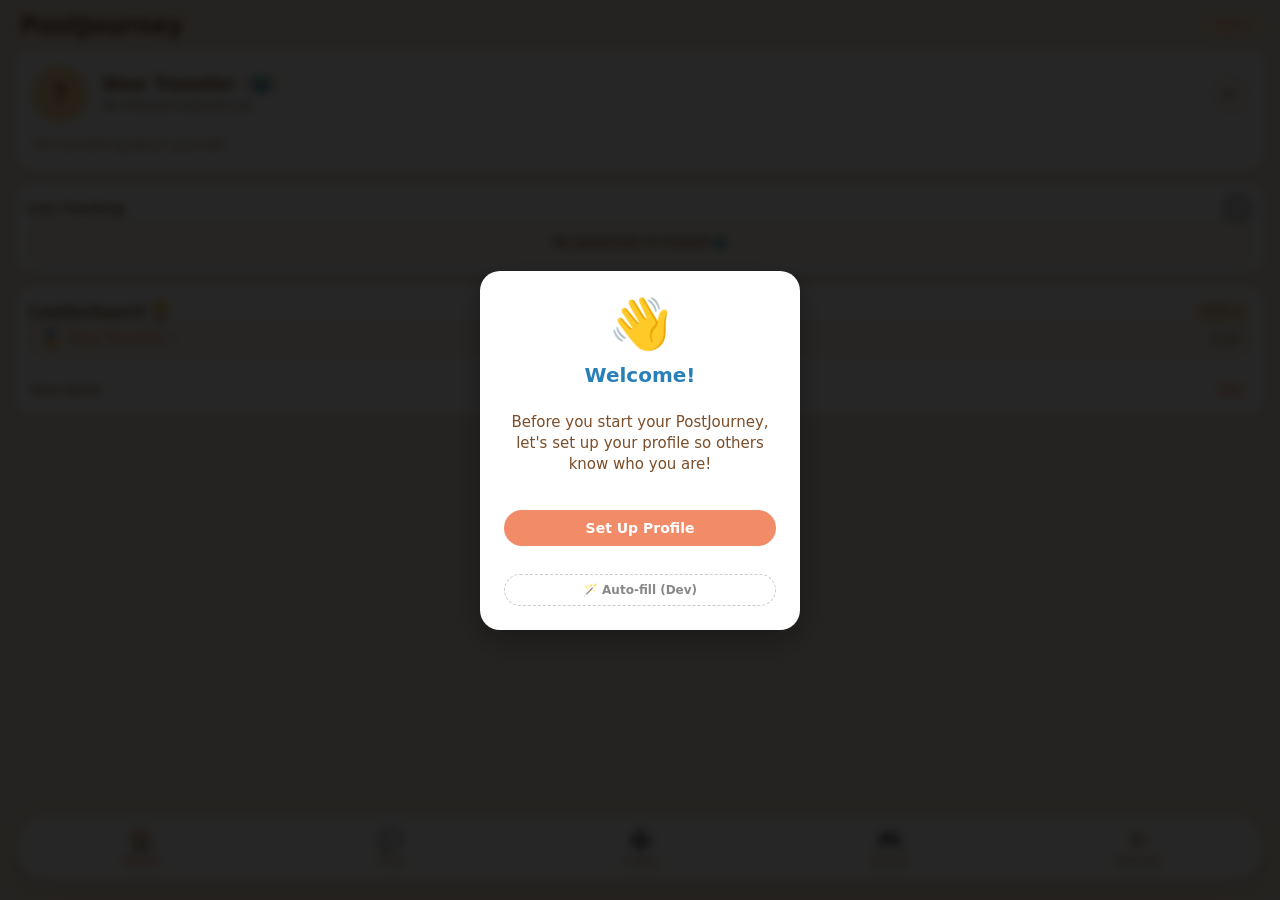
==== commit 73d8a6c3: "new new" ====
--- a/frontend/index.html
+++ b/frontend/index.html
@@ -26,48 +26,35 @@
             <div class="day-badge" id="days-in-app-badge">DAY 1</div>
           </div>
           
-          <div class="profile-card clickable-block" id="profile-block">
-            <div class="profile-header-main" style="display: flex; align-items: center; width: 100%; position: relative;">
-              <div class="avatar-container" style="position: relative; cursor: pointer; flex-shrink: 0; margin-right: 12px;">
-                <div class="avatar-circle" id="profile-avatar">?</div>
-                <div id="avatar-edit-hint" style="display: none; position: absolute; bottom: -4px; right: -4px; background: #fff; border: 1px solid #d8c2a5; border-radius: 50%; padding: 2px; font-size: 10px;">📷</div>
-                <input type="file" id="avatar-upload" accept="image/*" style="display:none;">
-              </div>
+         
+          <div class="profile-card" id="profile-hero-block" style="margin-bottom: 14px; padding: 16px;">
+            <div style="display: flex; align-items: center; gap: 15px;">
+              
+              <div class="avatar-container" style="position: relative; flex-shrink: 0;">
+                <div class="avatar-circle" id="profile-avatar" style="width: 56px; height: 56px; font-size: 24px;">?</div>
+              </div>
+              
+              <div style="display: flex; flex-direction: column; flex: 1; min-width: 0; gap: 6px;">
+                
+                <div style="display: flex; align-items: center; gap: 8px; overflow: hidden;">
+                  <span class="profile-name" id="display-name" style="font-size: 18px; font-weight: 800; white-space: nowrap; overflow: hidden; text-overflow: ellipsis;">Name</span>
+                  <span class="profile-country" id="display-country" style="padding: 2px 8px; font-size: 11px; background: var(--bg-flag-circle); color: var(--text-sub); border: 1px solid var(--border); border-radius: 12px; font-weight: normal; flex-shrink: 0;"></span>
+                </div>
+                
+                <div class="tags-full-width-container" id="display-tags-minimal" style="display: flex; flex-wrap: wrap; gap: 4px; overflow: visible; margin: 0; padding: 0;">
+                  <div style="font-size: 12px; color: var(--text-status);">No interests selected yet.</div>
+                </div>
+                
+              </div>
+              
+              <button onclick="openEditProfileModal()" class="icon-button" style="background: var(--bg-input); border: 1px solid var(--border); border-radius: 50%; width: 36px; height: 36px; font-size: 16px; flex-shrink: 0; box-shadow: 0 2px 5px rgba(0,0,0,0.05); transition: transform 0.2s;">✏️</button>
+            </div>
+            
+            <div id="display-bio" style="margin-top: 14px; font-size: 13px; color: var(--text-sub); line-height: 1.4;">
+              Detailed statistics and recent achievements will be shown here.
+            </div>
+          </div>
           
-              <div class="profile-info" style="display: flex; flex-direction: column; align-items: flex-start; justify-content: center; flex: 1; min-width: 0; gap: 4px;">
-                <div id="profile-display-name-row" style="display: flex; align-items: center; gap: 8px;">
-                  <div class="profile-name" id="display-name" style="font-size: 15px; font-weight: 600; color: var(--text-main);"></div>
-                  <div class="profile-country" id="display-country"></div>
-                </div>
-            
-                <div id="profile-edit-name-row" style="display: none; align-items: center; gap: 4px;">
-                    <input type="text" id="input-name" style="width: 100px; font-size: 12px; border-radius: 4px; border: 1px solid var(--border-input); padding: 4px; background: var(--bg-input); color: var(--text-main);">
-                    <input type="text" id="input-country" style="width: 35px; font-size: 12px; text-align: center; border-radius: 4px; border: 1px solid var(--border-input); padding: 4px; background: var(--bg-input); color: var(--text-main);" readonly>
-                </div>
-
-                <div class="tags-full-width-container" id="display-tags-minimal" style="margin: 0; padding: 0; width: 100%;"></div>
-              </div>
-          
-              <span class="expand-trigger" style="flex-shrink: 0; margin-left: 12px;">⬇️</span>
-            </div> 
-            
-            <div id="flag-picker-container" style="display: none; margin-bottom: 10px; border-top: 1px dashed var(--border); padding-top: 10px;">
-              <div style="font-size: 11px; color: #888; margin-bottom: 8px;">Select your country:</div>
-              <div id="flag-grid-picker" class="flag-grid-picker-style"></div>
-            </div>
-
-            <div class="extra-content">
-              <p class="small-text" id="display-bio">Detailed statistics and recent achievements will be shown here.</p>
-              <textarea id="input-bio" placeholder="Detailed statistics and recent achievements..." style="display: none; width: 100%; height: 50px; font-size: 12px; margin-bottom: 10px; border-radius: 6px; border: 1px solid var(--border-input); padding: 6px; background: var(--bg-input); color: var(--text-main);"></textarea>
-              
-              <div id="edit-tags-wrapper" style="display: none; margin-bottom: 15px;">
-                <div id="tags-hint-text" style="font-size: 11px; color: #8b6b4b; margin-bottom: 8px;">Select exactly 3 interests:</div>
-                <div id="edit-tags-list" class="tags-container-edit"></div>
-              </div>
-              
-              <button class="secondary-button" id="edit-profile-btn">Edit Profile</button>
-            </div>
-          </div>
 
           <div class="section-block clickable-block" id="assets-block" style="display: none; margin-bottom: 15px;">
             <div class="section-header" style="display: flex; justify-content: space-between; align-items: center;">
@@ -290,6 +277,7 @@
               </div>
 
               <button class="primary-button" id="send-card-btn" style="width: 100%; margin-top: 15px; font-size: 15px; padding: 12px; background: #27ae60; border: none;">🚀 Send Postcard</button>
+              <button class="secondary-button" id="test-quick-send-btn" style="width: 100%; margin-top: 8px; background: #95a5a6; border: none;">🛠️ Quick Send (Test)</button>
             </div>
           </div>
         </section>
@@ -480,6 +468,62 @@
             <div id="full-leaderboard-list" style="display: flex; flex-direction: column; gap: 6px;">
               </div>
           </div>
+        </div>
+      </div>
+      <div id="modal-edit-profile" class="custom-alert-overlay" style="display: none; z-index: 10000;">
+        <div class="custom-alert-box" style="width: 90%; max-height: 85vh; padding: 20px; display: flex; flex-direction: column; background: var(--bg-phone); text-align: left;">
+          
+          <div style="display: flex; justify-content: space-between; align-items: center; margin-bottom: 15px; flex-shrink: 0;">
+            <h3 style="margin: 0; color: var(--text-main); font-size: 18px; font-weight: 900;">Edit Profile ✏️</h3>
+            <button onclick="closeEditProfileModal()" style="background: var(--bg-element); border: 1px solid var(--border); border-radius: 50%; width: 28px; height: 28px; display: flex; align-items: center; justify-content: center; color: var(--text-main); cursor: pointer; font-weight: bold;">✕</button>
+          </div>
+      
+          <div style="flex: 1; overflow-y: auto; padding-right: 5px;">
+
+            <div class="form-row" style="margin-bottom: 15px; display: flex; flex-direction: column; align-items: center; gap: 10px;">
+              <label style="font-weight: 600; width: 100%; text-align: left;">Profile Photo</label>
+              
+              <div style="position: relative; cursor: pointer;" onclick="document.getElementById('avatar-upload-modal').click()">
+                <div class="avatar-circle" id="profile-avatar-modal" style="width: 70px; height: 70px; font-size: 30px; border: 2px solid var(--border);">?</div>
+                <div style="position: absolute; bottom: -4px; right: -4px; background: var(--primary); border: 2px solid #fff; border-radius: 50%; padding: 5px; font-size: 12px; box-shadow: 0 2px 4px rgba(0,0,0,0.1); color: white;">📷</div>
+              </div>
+              
+              <span style="font-size: 11px; color: var(--text-sub);">Tap on photo to change</span>
+              
+              <input type="file" id="avatar-upload-modal" accept="image/*" style="display:none;">
+            </div>
+            
+            <div class="form-row">
+              <label style="font-weight: 600; margin-bottom: 4px;">Nickname</label>
+              <input type="text" id="input-name-modal" placeholder="Your name..." style="width: 100%; font-size: 14px; padding: 10px;">
+            </div>
+      
+            <div class="form-row" style="margin-top: 10px;">
+              <label style="font-weight: 600; margin-bottom: 4px;">Country</label>
+              <select id="country-select-modal" style="width: 100%; border-radius: 10px; border: 1px solid var(--border-input); padding: 10px; font-size: 14px; background: var(--bg-input); color: var(--text-main); outline: none;">
+                </select>
+            </div>
+      
+            <div class="form-row" style="margin-top: 10px;">
+              <label style="font-weight: 600; margin-bottom: 4px;">About Me</label>
+              <textarea id="input-bio-modal" rows="3" placeholder="Tell something about yourself..." style="width: 100%; border-radius: 10px; border: 1px solid var(--border-input); padding: 10px; font-size: 13px; background: var(--bg-input); color: var(--text-main); resize: none;"></textarea>
+            </div>
+      
+            <div class="form-row" style="margin-top: 15px;">
+              <label style="display: flex; justify-content: space-between; font-weight: 600; margin-bottom: 6px;">
+                <span>Interests</span>
+                <span id="interests-counter-modal" style="color: var(--primary);">0/3</span>
+              </label>
+              
+              <select id="interest-select-modal" style="width: 100%; border-radius: 10px; border: 1px solid var(--border-input); padding: 10px; font-size: 14px; background: var(--bg-input); color: var(--text-main); outline: none; margin-bottom: 10px;">
+                <option value="" disabled selected>Select an interest...</option>
+                </select>
+              
+              <div id="selected-interests-container" style="display: flex; flex-wrap: wrap; gap: 6px;"></div>
+            </div>
+          </div>
+      
+          <button class="primary-button" id="save-profile-btn-modal" style="margin-top: 15px; flex-shrink: 0; padding: 12px; font-size: 15px;">💾 Save Changes</button>
         </div>
       </div>
       </main>
--- a/frontend/css/global.css
+++ b/frontend/css/global.css
@@ -1,61 +1,84 @@
 /* ==========================================================================
    GLOBAL.CSS - БАЗОВЫЕ НАСТРОЙКИ И КАРКАС ПРИЛОЖЕНИЯ
    ========================================================================== */
-   * {
-    box-sizing: border-box;
-    margin: 0;
-    padding: 0;
-    font-family: system-ui, -apple-system, BlinkMacSystemFont, "Segoe UI", sans-serif;
-  }
-  
+* {
+  box-sizing: border-box;
+  margin: 0;
+  padding: 0;
+  font-family:
+    system-ui,
+    -apple-system,
+    BlinkMacSystemFont,
+    "Segoe UI",
+    sans-serif;
+}
+
+body {
+  background: var(--bg-body);
+  min-height: 100vh;
+  display: flex;
+  align-items: flex-start;
+  justify-content: center;
+}
+
+.app-root {
+  display: flex;
+  justify-content: center;
+  align-items: flex-start;
+  min-height: 100vh;
+  width: 100%;
+  padding: 0px;
+  box-sizing: border-box;
+  position: relative;
+}
+
+@media (max-width: 450px) {
   body {
     background: var(--bg-body);
-    min-height: 100vh;
-    display: flex;
-    align-items: flex-start; 
-    justify-content: center;
+    display: block;
   }
-  
   .app-root {
-    display: flex;
-    justify-content: center;
-    align-items: flex-start; 
-    min-height: 100vh;
-    width: 100%;
-    padding: 20px;
-    box-sizing: border-box;
+    padding: 0;
+    display: block;
+    height: 100dvh;
+    min-height: 100dvh;
   }
-  
-  @media (max-width: 450px) {
-    body { background: var(--bg-phone); display: block; }
-    .app-root { padding: 0; display: block; height: 100dvh; min-height: 100dvh; }
-    #screen-container { padding-bottom: 90px; }
-    .status-bar { padding-top: env(safe-area-inset-top); height: calc(32px + env(safe-area-inset-top)); }
+  #screen-container {
+    padding-bottom: 90px;
   }
-  
   .status-bar {
-    height: 32px;
-    padding: 0 16px;
-    display: flex;
-    align-items: center;
-    justify-content: space-between;
-    font-size: 12px;
-    color: var(--text-status);
-    flex-shrink: 0;
+    padding-top: env(safe-area-inset-top);
+    height: calc(32px + env(safe-area-inset-top));
   }
-  
-  #screen-container {
-    flex: 1;
-    overflow-y: auto;
-    overflow-x: hidden;
-    padding: 12px 16px 120px; /* Сразу учли увеличенный отступ снизу */
-    -webkit-overflow-scrolling: touch;
-  }
-  
-  .screen { display: none; }
-  .screen-active { display: block; }
-  
-  /* Выравниваем отступ сверху для всех экранов (кроме Home) */
-  .screen:not(#home-screen) {
-    padding-top: 40px;
-  }+}
+
+.status-bar {
+  height: 32px;
+  padding: 0 16px;
+  display: flex;
+  align-items: center;
+  justify-content: space-between;
+  font-size: 12px;
+  color: var(--text-status);
+  flex-shrink: 0;
+}
+
+#screen-container {
+  flex: 1;
+  overflow-y: auto;
+  overflow-x: hidden;
+  padding: 12px 16px 20px; /* Сразу учли увеличенный отступ снизу */
+  -webkit-overflow-scrolling: touch;
+}
+
+.screen {
+  display: none;
+}
+.screen-active {
+  display: block;
+}
+
+/* Выравниваем отступ сверху для всех экранов (кроме Home) */
+.screen:not(#home-screen) {
+  padding-top: 10px;
+}
--- a/frontend/css/chat.css
+++ b/frontend/css/chat.css
@@ -4,55 +4,55 @@
 
 /* Элемент списка чатов (превью) */
 .chat-list-item {
-    display: flex;
-    align-items: center;
-    gap: 15px;
-    padding: 12px;
-    background: var(--bg-phone);
-    border-radius: 12px;
-    margin-bottom: 8px;
-    cursor: pointer;
-    transition: transform 0.2s;
+  display: flex;
+  align-items: center;
+  gap: 15px;
+  padding: 12px;
+  background: var(--bg-phone);
+  border-radius: 12px;
+  margin-bottom: 8px;
+  cursor: pointer;
+  transition: transform 0.2s;
 }
 
-.chat-list-item:active { 
-    transform: scale(0.98); 
+.chat-list-item:active {
+  transform: scale(0.98);
 }
 
 /* Общий стиль для пузырька сообщения */
 .chat-bubble {
-    max-width: 80%;
-    padding: 12px 16px;
-    border-radius: 18px;
-    font-size: 14px;
-    line-height: 1.4;
-    position: relative;
-    animation: alertPop 0.2s ease-out;
+  max-width: 80%;
+  padding: 12px 16px;
+  border-radius: 18px;
+  font-size: 14px;
+  line-height: 1.4;
+  position: relative;
+  animation: alertPop 0.2s ease-out;
 }
 
 /* Наше сообщение (справа, оранжевое) */
 .chat-bubble.mine {
-    align-self: flex-end;
-    background: var(--primary);
-    color: white;
-    border-bottom-right-radius: 4px;
+  align-self: flex-end;
+  background: var(--primary);
+  color: white;
+  border-bottom-right-radius: 4px;
 }
 
 /* Сообщение собеседника/бота (слева, белое) */
 .chat-bubble.theirs {
-    align-self: flex-start;
-    background: var(--bg-card);
-    color: var(--text-main);
-    border: 1px solid var(--border);
-    border-bottom-left-radius: 4px;
+  align-self: flex-start;
+  background: var(--bg-card);
+  color: var(--text-main);
+  border: 1px solid var(--border);
+  border-bottom-left-radius: 4px;
 }
 
 /* Время отправки под текстом */
 .chat-time {
-    font-size: 10px;
-    opacity: 0.7;
-    margin-top: 4px;
-    text-align: right;
+  font-size: 10px;
+  opacity: 0.7;
+  margin-top: 4px;
+  text-align: right;
 }
 
 /* ==========================================================================
@@ -61,72 +61,72 @@
 
 /* Подсказка под сообщением */
 .chat-translate-hint {
-    font-size: 10px;
-    color: var(--text-status);
-    margin-top: 2px;
-    margin-left: 12px;
-    opacity: 0.6;
-    font-style: italic;
-    cursor: pointer;
-    user-select: none;
+  font-size: 10px;
+  color: var(--text-status);
+  margin-top: 2px;
+  margin-left: 12px;
+  opacity: 0.6;
+  font-style: italic;
+  cursor: pointer;
+  user-select: none;
 }
 
 /* Эффект кликабельности для чужих сообщений */
 .chat-bubble.theirs {
-    cursor: pointer;
-    transition: transform 0.1s ease, background-color 0.2s ease;
+  cursor: pointer;
+  transition:
+    transform 0.1s ease,
+    background-color 0.2s ease;
 }
 
 .chat-bubble.theirs:active {
-    transform: scale(0.98);
-    background-color: var(--bg-flag-circle); /* Легкая подсветка при тапе */
+  transform: scale(0.98);
+  background-color: var(--bg-flag-circle); /* Легкая подсветка при тапе */
 }
 /* Кнопка редактирования под своим сообщением */
 .chat-edit-hint {
-    font-size: 10px;
-    color: var(--text-status);
-    margin-top: 2px;
-    margin-right: 12px;
-    opacity: 0.6;
-    font-style: italic;
-    cursor: pointer;
-    user-select: none;
-    text-align: right;
-    transition: opacity 0.2s;
+  font-size: 10px;
+  color: var(--text-status);
+  margin-top: 2px;
+  margin-right: 12px;
+  opacity: 0.6;
+  font-style: italic;
+  cursor: pointer;
+  user-select: none;
+  text-align: right;
+  transition: opacity 0.2s;
 }
 
 .chat-edit-hint:hover {
-    opacity: 1;
-    color: var(--primary);
+  opacity: 1;
+  color: var(--primary);
 }
 
 /* Пометка (edited) рядом со временем */
 .chat-edited-mark {
-    font-size: 9px;
-    opacity: 0.7;
-    margin-left: 4px;
+  font-size: 9px;
+  opacity: 0.7;
+  margin-left: 4px;
 }
-/* ==========================================================================
-   ФИКС ИНПУТА: ВЫТАСКИВАЕМ ПАССАЖИРА ИЗ ЛИФТА 🚪
-   ========================================================================== */
-   #active-chat-view {
-    padding-bottom: 90px !important; /* Подушка для последних сообщений */
+
+#active-chat-view {
+  padding-bottom: 90px !important; /* Подушка для последних сообщений */
+}
+
+#active-chat-view > div:last-child {
+  position: fixed !important; /* Прибиваем к самому экрану */
+  bottom: 20px !important;
+  left: 0 !important;
+  right: 0 !important;
+  margin: 0 auto !important; /* Жестко центрируем */
+  width: calc(100% - 32px) !important; /* Задаем боковые отступы (по 16px) */
+  max-width: 1368px !important; /* Не даем растянуться шире центральной колонки ПК */
+  z-index: 1000 !important;
+}
+
+/* Учитываем нижнюю панель на мобилках */
+@media (max-width: 450px) {
+  #active-chat-view > div:last-child {
+    bottom: calc(20px + env(safe-area-inset-bottom)) !important;
   }
-  
-  #active-chat-view > div:last-child {
-    position: fixed !important; /* Прибиваем к самому экрану */
-    bottom: 20px !important;
-    left: 0 !important;
-    right: 0 !important;
-    margin: 0 auto !important; /* Жестко центрируем */
-    width: calc(100% - 32px) !important; /* Задаем боковые отступы (по 16px) */
-    max-width: 1368px !important; /* Не даем растянуться шире центральной колонки ПК */
-    z-index: 1000 !important;
-  }
-  
-  /* Учитываем нижнюю панель на мобилках */
-  @media (max-width: 450px) {
-    #active-chat-view > div:last-child {
-      bottom: calc(20px + env(safe-area-inset-bottom)) !important;
-    }
-  }+}
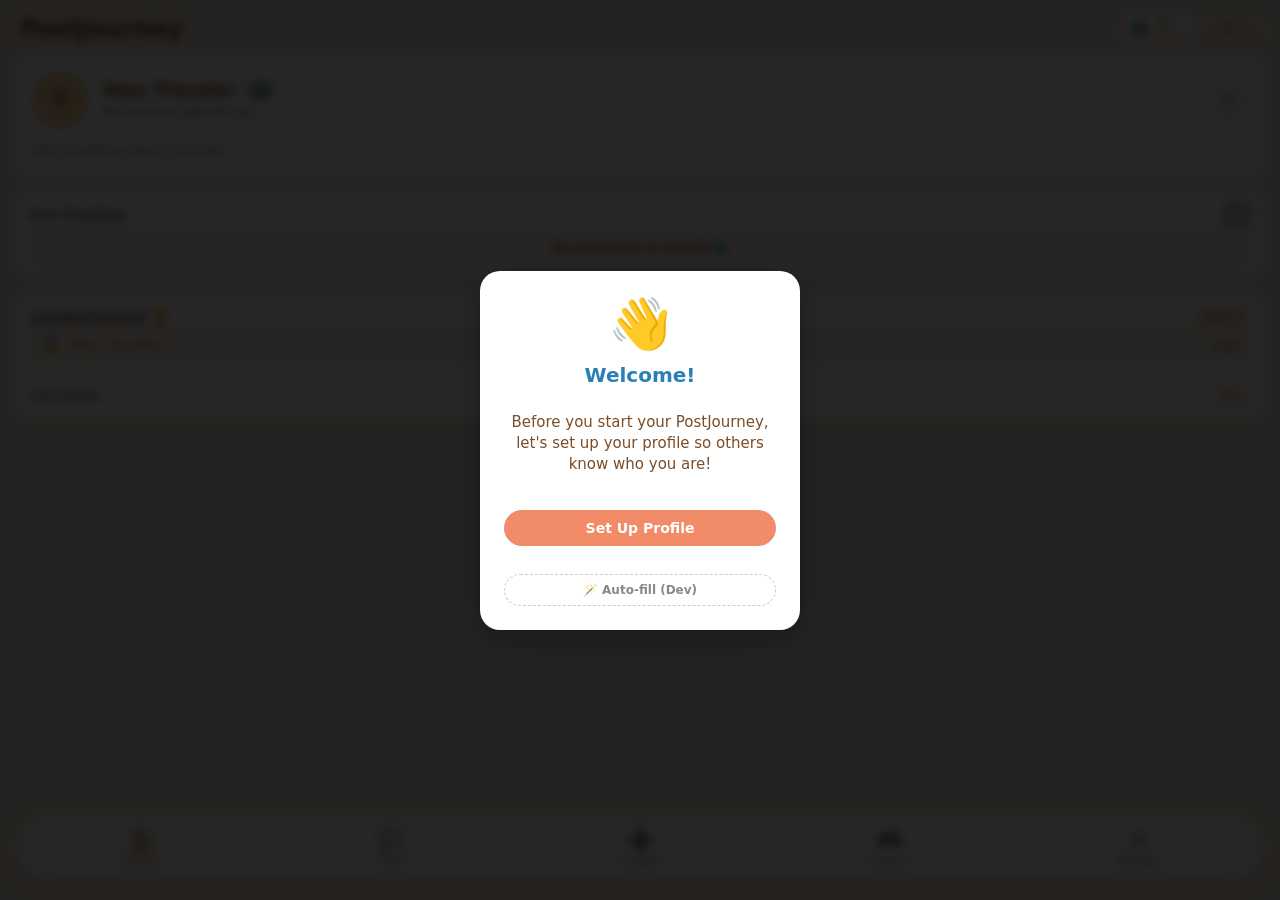
==== commit cd219b4f: "New New" ====
--- a/frontend/index.html
+++ b/frontend/index.html
@@ -23,7 +23,18 @@
         <section class="screen screen-active" data-screen="home" id="home-screen">
           <div style="display: flex; justify-content: space-between; align-items: center; margin: 0px; padding: 0px 0 10px;">
             <h2 class="screen-title" style="margin: 0;">PostJourney</h2>
-            <div class="day-badge" id="days-in-app-badge">DAY 1</div>
+            
+            <div style="display: flex; align-items: center; gap: 10px;">
+              <div onclick="openStoreModal()" style="cursor: pointer; background: var(--bg-card); border: 1px solid var(--border); border-radius: 12px; padding: 5px 10px; display: flex; align-items: center; gap: 8px; box-shadow: 0 2px 5px rgba(0,0,0,0.05);">
+                <span style="font-size: 16px;">🛍️</span>
+                <div style="display: flex; flex-direction: column; line-height: 1.1; align-items: flex-start;">
+                  <span id="postcard-display" style="font-size: 11px; font-weight: 800; color: var(--text-main);">0</span>
+                  <span id="energy-display" style="font-size: 9px; font-weight: 700; color: #f39c12;">0⚡</span>
+                </div>
+              </div>
+              
+              <div class="day-badge" id="days-in-app-badge">DAY 1</div>
+            </div>
           </div>
           
          
@@ -56,26 +67,7 @@
           </div>
           
 
-          <div class="section-block clickable-block" id="assets-block" style="display: none; margin-bottom: 15px;">
-            <div class="section-header" style="display: flex; justify-content: space-between; align-items: center;">
-              <span style="color: var(--text-main); font-weight: 600;">My Assets</span>
-              <div style="display: flex; align-items: center; gap: 8px;">
-                <div style="background: #fdebd0; padding: 2px 8px; border-radius: 12px; font-size: 13px; font-weight: bold; color: #f39c12; border: 1px solid #fad7a1;">
-                  <span id="postcard-display">0</span> ✉️
-                </div>
-                <div style="background: #fdebd0; padding: 2px 8px; border-radius: 12px; font-size: 13px; font-weight: bold; color: #f39c12; border: 1px solid #fdebd0;">
-                  <span id="energy-display">0</span> ⚡
-                </div>
-                <span class="expand-trigger">⬇️</span>
-              </div>
-            </div>
-            
-            <div class="extra-content">
-              <div style="padding-top: 10px;">
-                <button class="primary-button" style="width: 100%; background: #f39c12; border-color: #e67e22;">🛒 Open Store</button>
-              </div>
-            </div>
-          </div>
+         
 
           <div class="section-block clickable-block" id="tracking-block" style="display: block; margin-bottom: 15px;" onclick="openTrackingModal()">
             <div class="section-header" style="display: flex; justify-content: space-between; align-items: center; margin-bottom: 12px;">
@@ -483,9 +475,10 @@
             <div class="form-row" style="margin-bottom: 15px; display: flex; flex-direction: column; align-items: center; gap: 10px;">
               <label style="font-weight: 600; width: 100%; text-align: left;">Profile Photo</label>
               
-              <div style="position: relative; cursor: pointer;" onclick="document.getElementById('avatar-upload-modal').click()">
-                <div class="avatar-circle" id="profile-avatar-modal" style="width: 70px; height: 70px; font-size: 30px; border: 2px solid var(--border);">?</div>
-                <div style="position: absolute; bottom: -4px; right: -4px; background: var(--primary); border: 2px solid #fff; border-radius: 50%; padding: 5px; font-size: 12px; box-shadow: 0 2px 4px rgba(0,0,0,0.1); color: white;">📷</div>
+              <div style="position: relative;">
+                <div class="avatar-circle" id="profile-avatar-modal" style="width: 70px; height: 70px; font-size: 30px; border: 2px solid var(--border); overflow: hidden; cursor: grab; background-repeat: no-repeat; background-size: cover; background-position: 50% 50%;">?</div>
+                
+                <div onclick="document.getElementById('avatar-upload-modal').click()" style="position: absolute; bottom: -4px; right: -4px; background: var(--primary); border: 2px solid #fff; border-radius: 50%; padding: 5px; font-size: 12px; box-shadow: 0 2px 4px rgba(0,0,0,0.1); color: white; cursor: pointer; z-index: 10;">📷</div>
               </div>
               
               <span style="font-size: 11px; color: var(--text-sub);">Tap on photo to change</span>
--- a/frontend/css/components.css
+++ b/frontend/css/components.css
@@ -3,84 +3,235 @@
    ========================================================================== */
 /* Базовые плашки */
 .section-block {
-    transition: all 0.3s ease;
-    background: var(--bg-card);
-    border-radius: 16px;
-    margin-bottom: 14px;
-    box-shadow: 0 4px 10px rgba(0, 0, 0, 0.03);
-    padding: 10px 12px;
-  }
-  .clickable-block { cursor: pointer; }
-  .section-title { font-size: 14px; font-weight: 600; color: var(--text-main); margin-bottom: 8px; }
-  .section-header { display: flex; justify-content: space-between; align-items: center; font-size: 13px; font-weight: 600; color: var(--text-main); margin-bottom: 6px; }
-  .clickable-block:not(.expanded) .section-header { margin-bottom: 0 !important; }
-  
-  /* Кнопки и текст */
-  .primary-button { width: 100%; margin-top: 4px; padding: 10px; border-radius: 999px; border: none; background: var(--primary); color: #fff; font-weight: 600; font-size: 14px; cursor: pointer; }
-  .secondary-button { padding: 8px 10px; border-radius: 999px; border: none; background: var(--primary); color: #fff; font-size: 13px; font-weight: 600; cursor: pointer; }
-  .icon-button { border: none; background: none; font-size: 14px; cursor: pointer; color: var(--text-main); }
-  .screen-title { font-size: 24px; font-weight: 800; color: var(--text-title); margin-bottom: 20px; margin-top: 4px; padding-left: 4px; }
-  .placeholder-text, .small-text { font-size: 13px; color: var(--text-status); }
-  .small-text { font-size: 12px; margin-bottom: 8px; }
-  
-  /* Логика "Аккордеона" (Раскрывающиеся блоки) */
-  .extra-content {
-    display: block; 
-    max-height: 0;
-    opacity: 0;
-    overflow: hidden;
-    width: 100%;
-    transition: all 0.4s ease-in-out;
-  }
-  .expanded { flex: none; height: auto !important; z-index: 10; }
-  .expanded .extra-content {
-    max-height: 1200px;
-    opacity: 1;
-    margin-top: 15px;
-    padding-top: 15px;
-    border-top: 1px dashed var(--border); 
-  }
-  .clickable-block.expanded .extra-content { padding-top: 15px; }
-  
-  .expand-trigger {
-    font-size: 18px !important; 
-    cursor: pointer !important;
-    display: inline-block; 
-    transition: transform 0.2s ease; 
-    user-select: none; 
-    padding: 5px;
-  }
-  @media (hover: hover) { .expand-trigger:hover { transform: scale(1.3); } }
-  .expand-trigger:active { transform: scale(0.9); }
-  
-  /* Переключатели (Toggle Switch) */
-  .toggle-row { margin-top: 8px; display: flex; align-items: center; justify-content: space-between; }
-  .switch { position: relative; display: inline-block; width: 34px; height: 20px; }
-  .switch input { opacity: 0; width: 0; height: 0; }
-  .slider { position: absolute; cursor: pointer; top: 0; left: 0; right: 0; bottom: 0; background-color: var(--border); transition: 0.2s; border-radius: 999px; }
-  .slider:before { position: absolute; content: ""; height: 14px; width: 14px; left: 3px; bottom: 3px; background-color: white; transition: 0.2s; border-radius: 50%; }
-  input:checked + .slider { background-color: var(--primary); }
-  input:checked + .slider:before { transform: translateX(14px); }
-  
-  /* Формы */
-  .form-row { display: flex; flex-direction: column; gap: 4px; margin-bottom: 10px; font-size: 12px; }
-  .form-row label { color: var(--text-main); }
-  .form-row input, .form-row select, .about-input { border-radius: 10px; border: 1px solid var(--border-input); padding: 6px 8px; font-size: 12px; background: var(--bg-input); color: var(--text-main); }
-  .about-input { width: 100%; resize: none; }
-  .needs-fill { border: 2px solid #e74c3c !important; box-shadow: 0 0 8px rgba(231, 76, 60, 0.3) !important; transition: all 0.3s ease; }
-  
-  /* Бейдж Дней в игре */
-  .day-badge {
-    font-size: 10px; font-weight: 800; text-transform: uppercase; color: var(--primary); background: var(--bg-flag-circle);
-    padding: 4px 12px; border-radius: 20px; letter-spacing: 0.5px; line-height: 1; box-shadow: 0 1px 3px rgba(0,0,0,0.05); white-space: nowrap;
-  }
-  
-  /* Глобальная анимация пульсации (Breathing Glow) */
-  @keyframes breathingGlow {
-    0% { box-shadow: 0 0 0 0 rgba(230, 126, 34, 0.7); transform: scale(1); }
-    50% { box-shadow: 0 0 15px 5px rgba(230, 126, 34, 0.3); transform: scale(1.05); }
-    100% { box-shadow: 0 0 0 0 rgba(230, 126, 34, 0); transform: scale(1); }
-  }
-  .flag-pulse { animation: breathingGlow 2s infinite ease-in-out !important; border: 2px solid var(--primary) !important; z-index: 10; }
-  .continent-pulse { animation: breathingGlow 2s infinite ease-in-out !important; border-color: var(--primary) !important; }
-  .card-pulse { animation: breathingGlow 2s infinite ease-in-out !important; border-color: var(--primary) !important; z-index: 10; }+  transition: all 0.3s ease;
+  background: var(--bg-card);
+  border-radius: 16px;
+  margin-bottom: 14px;
+  box-shadow: 0 4px 10px rgba(0, 0, 0, 0.03);
+  padding: 10px 12px;
+}
+.clickable-block {
+  cursor: pointer;
+}
+.section-title {
+  font-size: 14px;
+  font-weight: 600;
+  color: var(--text-main);
+  margin-bottom: 8px;
+}
+.section-header {
+  display: flex;
+  justify-content: space-between;
+  align-items: center;
+  font-size: 13px;
+  font-weight: 600;
+  color: var(--text-main);
+  margin-bottom: 6px;
+}
+.clickable-block:not(.expanded) .section-header {
+  margin-bottom: 0 !important;
+}
+
+/* Кнопки и текст */
+.primary-button {
+  width: 100%;
+  margin-top: 4px;
+  padding: 10px;
+  border-radius: 999px;
+  border: none;
+  background: var(--primary);
+  color: #fff;
+  font-weight: 600;
+  font-size: 14px;
+  cursor: pointer;
+}
+.secondary-button {
+  padding: 8px 10px;
+  border-radius: 999px;
+  border: none;
+  background: var(--primary);
+  color: #fff;
+  font-size: 13px;
+  font-weight: 600;
+  cursor: pointer;
+}
+.icon-button {
+  border: none;
+  background: none;
+  font-size: 14px;
+  cursor: pointer;
+  color: var(--text-main);
+}
+.screen-title {
+  font-size: 24px;
+  font-weight: 800;
+  color: var(--text-title);
+  margin-bottom: 20px;
+  margin-top: 4px;
+  padding-left: 4px;
+}
+.placeholder-text,
+.small-text {
+  font-size: 13px;
+  color: var(--text-status);
+}
+.small-text {
+  font-size: 12px;
+  margin-bottom: 8px;
+}
+
+.expanded {
+  flex: none;
+  height: auto !important;
+  z-index: 10;
+}
+.expanded .extra-content {
+  max-height: 1200px;
+  opacity: 1;
+  margin-top: 15px;
+  padding-top: 15px;
+  border-top: 1px dashed var(--border);
+}
+.clickable-block.expanded .extra-content {
+  padding-top: 15px;
+}
+
+.expand-trigger {
+  font-size: 18px !important;
+  cursor: pointer !important;
+  display: inline-block;
+  transition: transform 0.2s ease;
+  user-select: none;
+  padding: 5px;
+}
+@media (hover: hover) {
+  .expand-trigger:hover {
+    transform: scale(1.3);
+  }
+}
+.expand-trigger:active {
+  transform: scale(0.9);
+}
+
+/* Переключатели (Toggle Switch) */
+.toggle-row {
+  margin-top: 8px;
+  display: flex;
+  align-items: center;
+  justify-content: space-between;
+}
+.switch {
+  position: relative;
+  display: inline-block;
+  width: 34px;
+  height: 20px;
+}
+.switch input {
+  opacity: 0;
+  width: 0;
+  height: 0;
+}
+.slider {
+  position: absolute;
+  cursor: pointer;
+  top: 0;
+  left: 0;
+  right: 0;
+  bottom: 0;
+  background-color: var(--border);
+  transition: 0.2s;
+  border-radius: 999px;
+}
+.slider:before {
+  position: absolute;
+  content: "";
+  height: 14px;
+  width: 14px;
+  left: 3px;
+  bottom: 3px;
+  background-color: white;
+  transition: 0.2s;
+  border-radius: 50%;
+}
+input:checked + .slider {
+  background-color: var(--primary);
+}
+input:checked + .slider:before {
+  transform: translateX(14px);
+}
+
+/* Формы */
+.form-row {
+  display: flex;
+  flex-direction: column;
+  gap: 4px;
+  margin-bottom: 10px;
+  font-size: 12px;
+}
+.form-row label {
+  color: var(--text-main);
+}
+.form-row input,
+.form-row select,
+.about-input {
+  border-radius: 10px;
+  border: 1px solid var(--border-input);
+  padding: 6px 8px;
+  font-size: 12px;
+  background: var(--bg-input);
+  color: var(--text-main);
+}
+.about-input {
+  width: 100%;
+  resize: none;
+}
+.needs-fill {
+  border: 2px solid #e74c3c !important;
+  box-shadow: 0 0 8px rgba(231, 76, 60, 0.3) !important;
+  transition: all 0.3s ease;
+}
+
+/* Бейдж Дней в игре */
+.day-badge {
+  font-size: 10px;
+  font-weight: 800;
+  text-transform: uppercase;
+  color: var(--primary);
+  background: var(--bg-flag-circle);
+  padding: 4px 12px;
+  border-radius: 20px;
+  letter-spacing: 0.5px;
+  line-height: 1;
+  box-shadow: 0 1px 3px rgba(0, 0, 0, 0.05);
+  white-space: nowrap;
+}
+
+/* Глобальная анимация пульсации (Breathing Glow) */
+@keyframes breathingGlow {
+  0% {
+    box-shadow: 0 0 0 0 rgba(230, 126, 34, 0.7);
+    transform: scale(1);
+  }
+  50% {
+    box-shadow: 0 0 15px 5px rgba(230, 126, 34, 0.3);
+    transform: scale(1.05);
+  }
+  100% {
+    box-shadow: 0 0 0 0 rgba(230, 126, 34, 0);
+    transform: scale(1);
+  }
+}
+.flag-pulse {
+  animation: breathingGlow 2s infinite ease-in-out !important;
+  border: 2px solid var(--primary) !important;
+  z-index: 10;
+}
+.continent-pulse {
+  animation: breathingGlow 2s infinite ease-in-out !important;
+  border-color: var(--primary) !important;
+}
+.card-pulse {
+  animation: breathingGlow 2s infinite ease-in-out !important;
+  border-color: var(--primary) !important;
+  z-index: 10;
+}
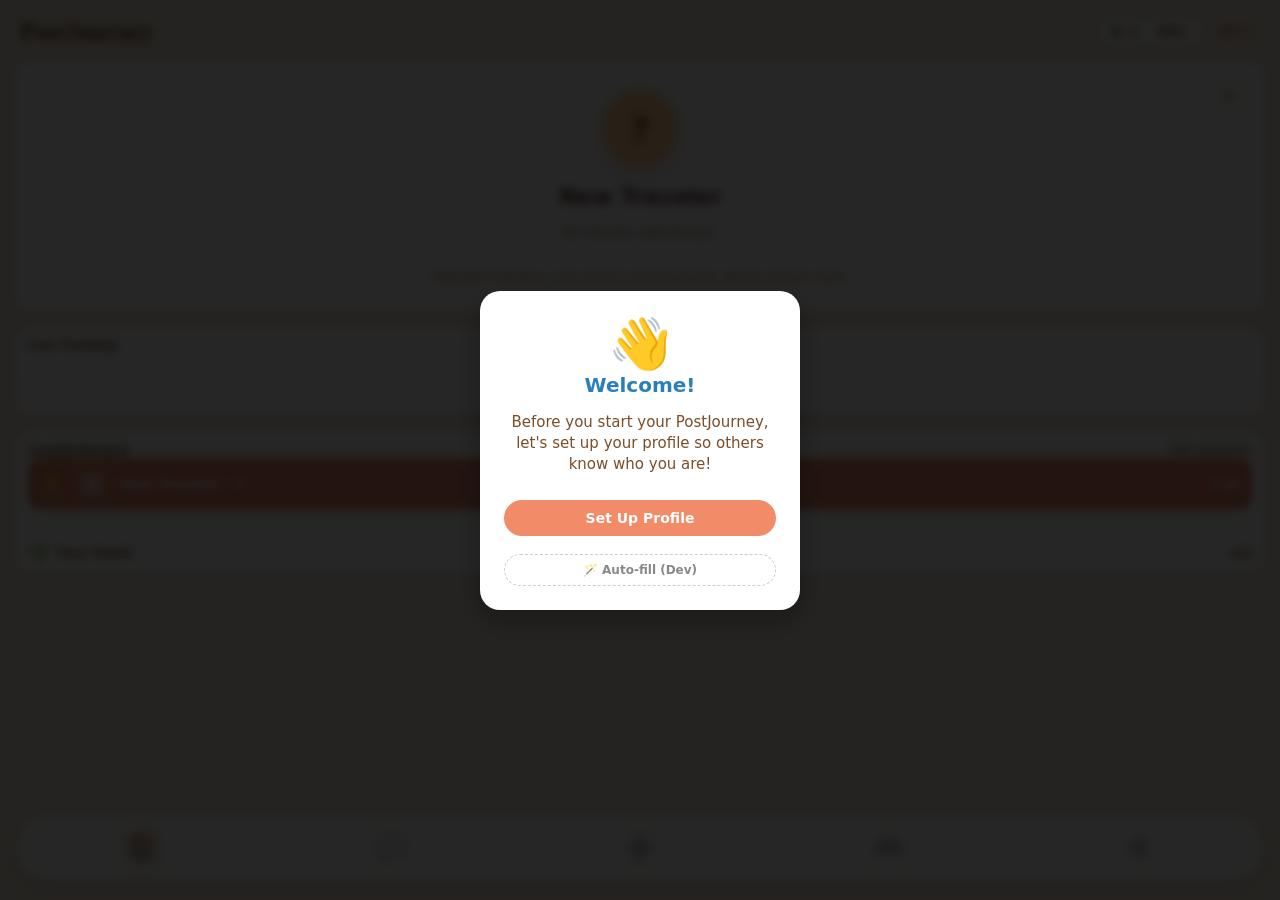
==== commit 5539f8cb: "new new" ====
--- a/frontend/index.html
+++ b/frontend/index.html
@@ -21,79 +21,74 @@
       <main id="screen-container">
         
         <section class="screen screen-active" data-screen="home" id="home-screen">
-          <div style="display: flex; justify-content: space-between; align-items: center; margin: 0px; padding: 0px 0 10px;">
-            <h2 class="screen-title" style="margin: 0;">PostJourney</h2>
-            
-            <div style="display: flex; align-items: center; gap: 10px;">
-              <div onclick="openStoreModal()" style="cursor: pointer; background: var(--bg-card); border: 1px solid var(--border); border-radius: 12px; padding: 5px 10px; display: flex; align-items: center; gap: 8px; box-shadow: 0 2px 5px rgba(0,0,0,0.05);">
-                <span style="font-size: 16px;">🛍️</span>
-                <div style="display: flex; flex-direction: column; line-height: 1.1; align-items: flex-start;">
-                  <span id="postcard-display" style="font-size: 11px; font-weight: 800; color: var(--text-main);">0</span>
-                  <span id="energy-display" style="font-size: 9px; font-weight: 700; color: #f39c12;">0⚡</span>
-                </div>
-              </div>
-              
-              <div class="day-badge" id="days-in-app-badge">DAY 1</div>
+          <div style="display: flex; justify-content: space-between; align-items: center; padding: 5px 0 15px;">
+            <h2 class="screen-title" style="margin: 0; font-family: 'Playfair Display', serif; font-size: 26px; font-weight: 800; color: var(--text-title); letter-spacing: -0.5px;">PostJourney</h2>
+            
+            <div style="display: flex; align-items: center; gap: 8px;">
+              <div onclick="openStoreModal()" style="cursor: pointer; background: var(--bg-card); border: 1px solid var(--border); border-radius: 20px; padding: 5px 12px; display: flex; align-items: center; gap: 6px; box-shadow: inset 0 2px 4px rgba(255,255,255,0.6), 0 2px 5px rgba(0,0,0,0.02);">
+                <span style="font-size: 14px;">✉️</span>
+                <span id="postcard-display" style="font-size: 12px; font-weight: 800; color: var(--text-main);">0</span>
+                <span style="color: var(--border); font-size: 10px; margin: 0 2px;">|</span>
+                <span id="energy-display" style="font-size: 12px; font-weight: 800; color: var(--text-main);">0⚡</span>
+              </div>
+              
+              <div class="day-badge" id="days-in-app-badge" style="background: transparent; border: 1px solid var(--border); color: var(--text-sub); padding: 4px 8px;">DAY 1</div>
             </div>
           </div>
           
+          <div class="profile-card" id="profile-hero-block" style="margin-bottom: 18px; padding: 24px 20px; display: flex; flex-direction: column; align-items: center; text-align: center; position: relative;">
+            
+            <button onclick="openEditProfileModal()" class="icon-button" style="position: absolute; top: 16px; right: 16px; background: transparent; border: 1px solid var(--border); border-radius: 12px; width: 36px; height: 36px; display: flex; align-items: center; justify-content: center; font-size: 16px; box-shadow: inset 0 2px 4px rgba(255,255,255,0.5);">
+              ✏️
+            </button>
+
+            <div class="avatar-circle" id="profile-avatar" style="width: 86px; height: 86px; font-size: 32px; margin-bottom: 14px; border: 3px solid var(--bg-card); box-shadow: 0 8px 16px rgba(0,0,0,0.08);">
+              ?
+            </div>
+            
+            <div style="display: flex; align-items: center; justify-content: center; gap: 8px; margin-bottom: 10px;">
+              <span class="profile-name" id="display-name" style="font-size: 22px; font-weight: 800; color: var(--text-title);">Name</span>
+              <span class="profile-country" id="display-country" style="padding: 3px 8px; font-size: 10px; background: transparent; color: var(--text-sub); border: 1px solid var(--border); border-radius: 12px; font-weight: 700;"></span>
+            </div>
+            
+            <div class="tags-full-width-container" id="display-tags-minimal" style="display: flex; flex-wrap: wrap; justify-content: center; gap: 6px; margin-bottom: 14px; overflow: visible;">
+              <div style="font-size: 12px; color: var(--text-status);">No interests selected yet.</div>
+            </div>
+            
+            <div id="display-bio" style="margin-top: 14px; font-size: 13px; color: var(--text-sub); line-height: 1.4; word-break: break-word;">
+              Detailed statistics and recent achievements will be shown here.
+            </div>
+            
+          </div>
+          
+
          
-          <div class="profile-card" id="profile-hero-block" style="margin-bottom: 14px; padding: 16px;">
-            <div style="display: flex; align-items: center; gap: 15px;">
-              
-              <div class="avatar-container" style="position: relative; flex-shrink: 0;">
-                <div class="avatar-circle" id="profile-avatar" style="width: 56px; height: 56px; font-size: 24px;">?</div>
-              </div>
-              
-              <div style="display: flex; flex-direction: column; flex: 1; min-width: 0; gap: 6px;">
-                
-                <div style="display: flex; align-items: center; gap: 8px; overflow: hidden;">
-                  <span class="profile-name" id="display-name" style="font-size: 18px; font-weight: 800; white-space: nowrap; overflow: hidden; text-overflow: ellipsis;">Name</span>
-                  <span class="profile-country" id="display-country" style="padding: 2px 8px; font-size: 11px; background: var(--bg-flag-circle); color: var(--text-sub); border: 1px solid var(--border); border-radius: 12px; font-weight: normal; flex-shrink: 0;"></span>
-                </div>
-                
-                <div class="tags-full-width-container" id="display-tags-minimal" style="display: flex; flex-wrap: wrap; gap: 4px; overflow: visible; margin: 0; padding: 0;">
-                  <div style="font-size: 12px; color: var(--text-status);">No interests selected yet.</div>
-                </div>
-                
-              </div>
-              
-              <button onclick="openEditProfileModal()" class="icon-button" style="background: var(--bg-input); border: 1px solid var(--border); border-radius: 50%; width: 36px; height: 36px; font-size: 16px; flex-shrink: 0; box-shadow: 0 2px 5px rgba(0,0,0,0.05); transition: transform 0.2s;">✏️</button>
-            </div>
-            
-            <div id="display-bio" style="margin-top: 14px; font-size: 13px; color: var(--text-sub); line-height: 1.4;">
-              Detailed statistics and recent achievements will be shown here.
-            </div>
-          </div>
-          
-
-         
-
-          <div class="section-block clickable-block" id="tracking-block" style="display: block; margin-bottom: 15px;" onclick="openTrackingModal()">
-            <div class="section-header" style="display: flex; justify-content: space-between; align-items: center; margin-bottom: 12px;">
-              <span style="color: var(--text-main); font-weight: 600;">Live Tracking</span>
-              <div id="tracking-count" style="background: var(--primary); color: white; padding: 0 10px; border-radius: 16px; font-size: 14px; font-weight: 900; box-shadow: 0 2px 6px rgba(0,0,0,0.15); display: inline-flex; align-items: center; justify-content: center; min-width: 28px; height: 28px; box-sizing: border-box;">0</div>
-            </div>
-            
-            <div id="tracking-preview-list" style="display: flex; flex-direction: column; gap: 6px;">
-              <div style="background: var(--bg-input); border: 1px dashed var(--border); border-radius: 10px; padding: 12px; text-align: center; font-size: 12px; color: var(--text-sub); font-weight: 600;">No postcards in transit</div>
+
+          <div class="section-block clickable-block" id="tracking-block" style="display: block; margin-bottom: 18px;" onclick="openTrackingModal()">
+            <div id="tracking-preview-list" style="display: flex; flex-direction: column; gap: 12px;">
+              <div style="background: transparent; border: 1px dashed var(--border); border-radius: 12px; padding: 12px; text-align: center; font-size: 12px; color: var(--text-sub);">No postcards in transit</div>
             </div>
           </div>
         
-          <div class="section-block clickable-block" id="leaderboard-block" style="display: block; margin-top: 15px; margin-bottom: 15px; cursor: pointer; padding: 14px;" onclick="openLeaderboardModal()">
-            <div class="section-header" style="display: flex; justify-content: space-between; align-items: center; margin-bottom: 12px;">
-              <span style="color: var(--text-main); font-weight: 900; font-size: 16px;">Leaderboard 🏆</span>
-              <span style="background: var(--bg-flag-circle); color: var(--text-sub); padding: 4px 10px; border-radius: 12px; font-size: 11px; font-weight: 800; text-transform: uppercase;">Top 3</span>
-            </div>
-            
-            <div id="mini-leaderboard-list" style="display: flex; flex-direction: column; gap: 8px; margin-bottom: 12px;">
+          <div class="section-block clickable-block" id="leaderboard-block" style="display: block; margin-bottom: 18px; cursor: pointer;" onclick="openLeaderboardModal()">
+            
+            <div class="section-header" style="display: flex; justify-content: space-between; align-items: center; margin-bottom: 16px;">
+              <span style="color: var(--text-main); font-weight: 600; font-size: 14px;">Leaderboard</span>
+              <span style="color: var(--text-status); font-size: 10px; font-weight: 800; text-transform: uppercase; letter-spacing: 0.5px;">Top Ranking</span>
+            </div>
+            
+            <div id="mini-leaderboard-list" style="display: flex; flex-direction: column; gap: 8px; margin-bottom: 16px;">
               <div style="text-align: center; color: #aaa; font-size: 12px; padding: 10px;">Loading ranks...</div>
             </div>
             
-            <div style="border-top: 1px dashed var(--border); padding-top: 12px; display: flex; justify-content: space-between; align-items: center;">
-              <span style="font-size: 12px; font-weight: bold; color: var(--text-sub);">Your Rank:</span>
-              <span id="my-mini-rank" style="font-size: 14px; font-weight: 900; color: var(--primary); background: #fff5eb; padding: 2px 8px; border-radius: 8px;">#?</span>
-            </div>
+            <div style="border-top: 1px solid var(--border); padding-top: 16px; display: flex; justify-content: space-between; align-items: center;">
+              <div style="display: flex; align-items: center; gap: 8px;">
+                <span style="font-size: 16px; opacity: 0.6;">🌿</span>
+                <span style="font-size: 13px; font-weight: 600; color: var(--text-main);">Your Rank:</span>
+              </div>
+              <span id="my-mini-rank" style="font-size: 14px; font-weight: 800; color: var(--text-main);">#?</span>
+            </div>
+
           </div>
         </section>
 
@@ -161,7 +156,7 @@
               📴 Offline Mode. Creating for Personal Collection.
             </div>
 
-            <div id="postcard-preview-container" style="position: relative; width: 100%; aspect-ratio: 3/2; background: #fff; border: 1px solid var(--border); border-radius: 12px; overflow: hidden; margin-bottom: 12px; box-shadow: 0 4px 15px rgba(0,0,0,0.05); display: block;">
+            <div id="postcard-preview-container" style="position: relative; width: 100%; max-width: 500px; margin: 0 auto 12px auto; aspect-ratio: 3/2; background: #fff; border: 1px solid var(--border); border-radius: 12px; overflow: hidden; box-shadow: 0 4px 15px rgba(0,0,0,0.05); display: block;">
                 <div id="stamp-area" style="position: absolute; top: 10px; right: 10px; width: 45px; height: 55px; border: 2px dashed var(--border); display: none; align-items: center; justify-content: center; background: rgba(250, 250, 250, 0.8); z-index: 10; pointer-events: none;">
                     <span style="font-size: 24px; opacity: 0.5;">✉️</span>
                 </div>
@@ -473,7 +468,7 @@
           <div style="flex: 1; overflow-y: auto; padding-right: 5px;">
 
             <div class="form-row" style="margin-bottom: 15px; display: flex; flex-direction: column; align-items: center; gap: 10px;">
-              <label style="font-weight: 600; width: 100%; text-align: left;">Profile Photo</label>
+              
               
               <div style="position: relative;">
                 <div class="avatar-circle" id="profile-avatar-modal" style="width: 70px; height: 70px; font-size: 30px; border: 2px solid var(--border); overflow: hidden; cursor: grab; background-repeat: no-repeat; background-size: cover; background-position: 50% 50%;">?</div>
@@ -498,8 +493,11 @@
             </div>
       
             <div class="form-row" style="margin-top: 10px;">
-              <label style="font-weight: 600; margin-bottom: 4px;">About Me</label>
-              <textarea id="input-bio-modal" rows="3" placeholder="Tell something about yourself..." style="width: 100%; border-radius: 10px; border: 1px solid var(--border-input); padding: 10px; font-size: 13px; background: var(--bg-input); color: var(--text-main); resize: none;"></textarea>
+              <div style="display: flex; justify-content: space-between; align-items: center; margin-bottom: 4px;">
+                <label style="font-weight: 600; margin: 0;">About Me</label>
+                <span id="bio-char-count" style="font-size: 10px; color: var(--text-sub); font-weight: bold;">0 / 150</span>
+              </div>
+              <textarea id="input-bio-modal" maxlength="150" rows="3" placeholder="Tell something about yourself..." style="width: 100%; border-radius: 10px; border: 1px solid var(--border-input); padding: 10px; font-size: 13px; background: var(--bg-input); color: var(--text-main); resize: none;"></textarea>
             </div>
       
             <div class="form-row" style="margin-top: 15px;">
@@ -516,35 +514,33 @@
             </div>
           </div>
       
-          <button class="primary-button" id="save-profile-btn-modal" style="margin-top: 15px; flex-shrink: 0; padding: 12px; font-size: 15px;">💾 Save Changes</button>
+          <button class="primary-button" id="save-profile-btn-modal" style="margin-top: 0px; flex-shrink: 0; padding: 12px; font-size: 15px;">💾 Save Changes</button>
         </div>
       </div>
       </main>
 
       <nav class="bottom-nav">
         <button class="nav-item nav-active" data-target="home">
-            <span>🏠</span>
-            <span>Home</span>
+            <span class="nav-icon">🏠</span>
         </button>
 
         <button class="nav-item" data-target="chat">
-          <span style="position: relative; display: inline-block;">
-              💬
+          <div style="position: relative; display: inline-flex; align-items: center; justify-content: center;">
+              <span class="nav-icon">💬</span>
               <div id="chat-badge" class="nav-badge" style="display: none;">0</div>
-          </span>
-          <span>Chat</span>
-      </button>
+          </div>
+        </button>
+        
         <button class="nav-item" data-target="create">
-          <span>➕</span>
-          <span>Create</span>
+          <span class="nav-icon">➕</span>
         </button>
+        
         <button class="nav-item" data-target="games">
-          <span>🎮</span>
-          <span>Games</span>
+          <span class="nav-icon">🎮</span>
         </button>
+        
         <button class="nav-item" data-target="settings">
-          <span>⚙️</span>
-          <span>Settings</span>
+          <span class="nav-icon">⚙️</span>
         </button>
       </nav>
     </div>
--- a/frontend/css/navigation.css
+++ b/frontend/css/navigation.css
@@ -33,15 +33,41 @@
   }
   
   .nav-item {
-    flex: 1; border: none; background: none; display: flex; flex-direction: column;
-    align-items: center; justify-content: center; gap: 2px; font-size: 11px;
-    color: var(--text-sub); cursor: pointer; -webkit-tap-highlight-color: transparent;
-    transition: all 0.2s ease;
+    flex: 1; border: none; background: transparent; display: flex; 
+    align-items: center; justify-content: center; 
+    cursor: pointer; -webkit-tap-highlight-color: transparent;
+    transition: all 0.3s ease; position: relative;
+    height: 100%;
   }
   
-  .nav-item span:first-child { font-size: 20px; }
-  .nav-active { color: var(--primary); font-weight: 700; }
-  .nav-item:active { transform: scale(0.9); }
+  .nav-icon { 
+    font-size: 24px; /* Увеличили иконки, так как пропал текст */
+    z-index: 2;
+    transition: all 0.3s ease;
+    filter: grayscale(100%) opacity(0.4); /* Неактивные иконки делаем бледными и серыми */
+  }
+  
+  /* Активная кнопка */
+  .nav-active .nav-icon { 
+    filter: grayscale(0%) opacity(1); /* Возвращаем цвет активной иконке */
+    transform: translateY(-2px); /* Слегка приподнимаем ее */
+  }
+
+  /* Мягкое свечение (Soft Glow) для активной кнопки */
+  .nav-active::before {
+    content: "";
+    position: absolute;
+    width: 48px;
+    height: 48px;
+    background: radial-gradient(circle, rgba(231, 133, 100, 0.45) 0%, rgba(231, 133, 100, 0) 70%);
+    border-radius: 50%;
+    z-index: 1;
+    top: 50%;
+    left: 50%;
+    transform: translate(-50%, -50%);
+  }
+
+  .nav-item:active .nav-icon { transform: scale(0.9); }
   
   .nav-badge {
     position: absolute; top: -5px; right: -8px; background: #e74c3c; color: white;
--- a/frontend/css/modals.css
+++ b/frontend/css/modals.css
@@ -9,7 +9,7 @@
   
   .custom-alert-box {
     background: var(--bg-card); width: 80%; max-width: 320px; padding: 24px; border-radius: 20px;
-    box-shadow: 0 10px 30px rgba(0,0,0,0.3); text-align: center; display: flex; flex-direction: column; gap: 20px;
+    box-shadow: 0 10px 30px rgba(0,0,0,0.3); text-align: center; display: flex; flex-direction: column; gap: 10px;
     animation: alertPop 0.3s cubic-bezier(0.175, 0.885, 0.32, 1.275); max-height: 85% !important; 
   }
   .custom-alert-box > div[style*="overflow-y"] { flex: 1; min-height: 0; }
--- a/frontend/css/home.css
+++ b/frontend/css/home.css
@@ -55,7 +55,6 @@
    .tracking-subtitle { font-size: 11px; color: var(--text-status); }
    .tracking-status { font-size: 11px; font-weight: 600; padding: 3px 8px; border-radius: 999px; background: var(--bg-card); color: var(--text-main); }
    
-   #tracking-preview-list > div { background: var(--bg-phone) !important; color: var(--text-main) !important; border-color: var(--border) !important; }
    
    /* Лидерборд на Главной */
    .leaderboard { list-style: none; display: flex; flex-direction: column; gap: 6px; padding: 0; margin-top: 4px; }
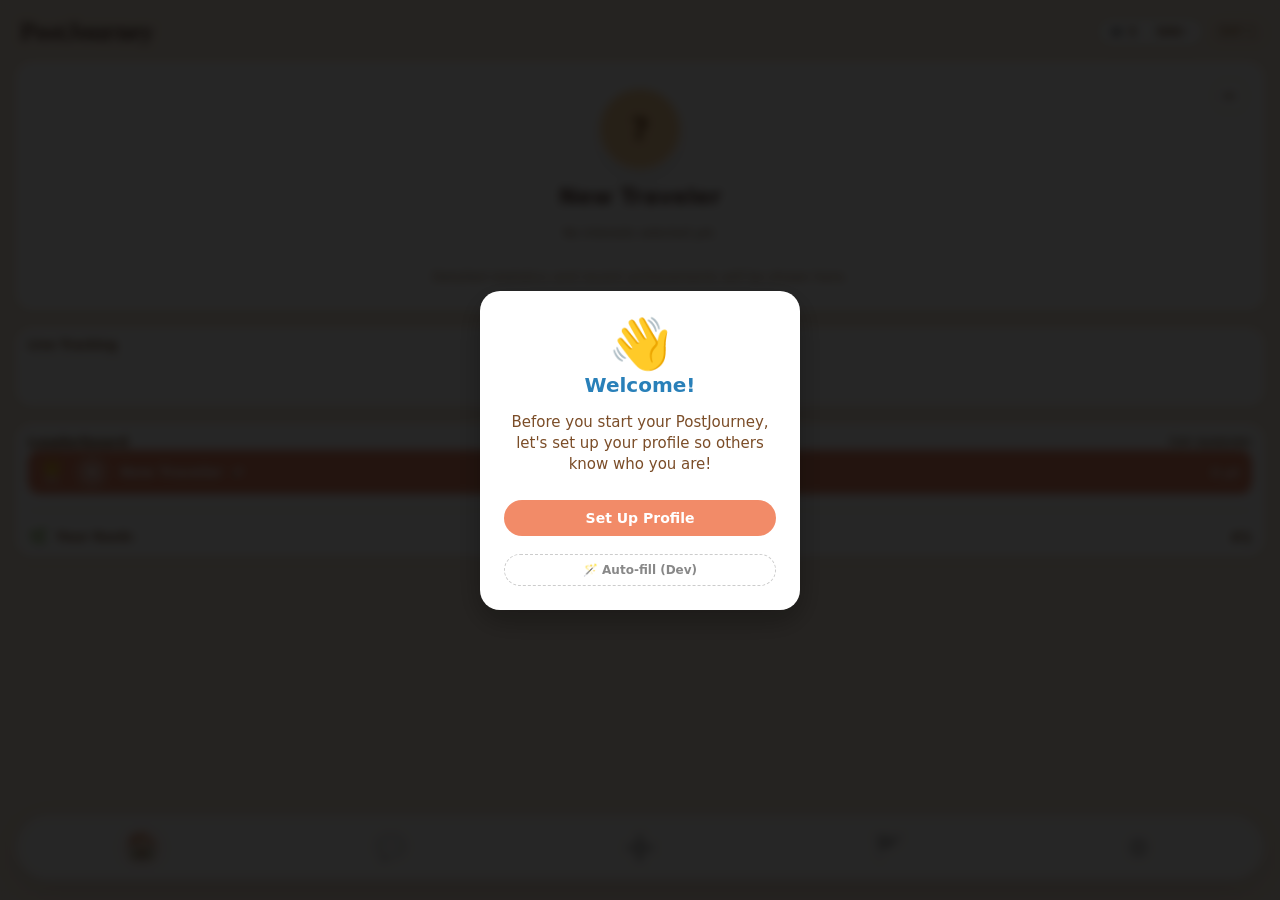
==== commit d8608695: "new new" ====
--- a/frontend/index.html
+++ b/frontend/index.html
@@ -110,8 +110,9 @@
             </div>
           </div>
     
-          <div id="active-chat-view" style="display: none; height: 100%; flex-direction: column;">            
-            <div class="chat-header" style="display: flex; align-items: center; gap: 10px; background: var(--bg-card); padding: 15px; border-radius: 20px; box-shadow: 0 4px 10px rgba(0,0,0,0.05); margin-bottom: 10px; flex-shrink: 0;">
+          <div id="active-chat-view" style="display: none; position: absolute; top: 0; left: 0; width: 100%; height: 100%; background: var(--bg-phone); z-index: 100; flex-direction: column;"> 
+            
+            <div class="chat-header" style="display: flex; align-items: center; gap: 10px; background: transparent; padding: 20px 15px 10px 15px; margin-bottom: 0; flex-shrink: 0; z-index: 2;">
               <button onclick="closeChat()" style="background: none; border: none; font-size: 20px; cursor: pointer;">⬅️</button>
               
               <div style="display: flex; align-items: center; gap: 10px; cursor: pointer; flex: 1;" onclick="showChatUserProfile()">
@@ -121,16 +122,28 @@
                       <div id="active-chat-status" style="font-size: 11px; color: #27ae60; font-weight: bold;">Online</div>
                   </div>
               </div>
+
+              <button onclick="openDuelBetModal()" style="background: transparent; border: 1px solid var(--border); border-radius: 50%; width: 38px; height: 38px; display: flex; align-items: center; justify-content: center; font-size: 18px; cursor: pointer; transition: transform 0.2s; flex-shrink: 0;" title="Challenge to a Duel!">🎮</button>
             </div>
     
-            <div id="chat-messages-container" style="flex: 1; overflow-y: auto; display: flex; flex-direction: column; gap: 10px; padding: 10px 5px; margin-bottom: 10px;">
+            <div id="chat-messages-container" style="flex: 1; overflow-y: auto; display: flex; flex-direction: column; gap: 10px; padding: 10px 15px; min-height: 0;">
             </div>
     
-            <div style="display: flex; gap: 10px; background: var(--bg-card); padding: 12px; border-radius: 24px; box-shadow: 0 -4px 15px rgba(0,0,0,0.05); align-items: center; flex-shrink: 0;">
-              <input type="text" id="chat-input" placeholder="Type a message..." style="flex: 1; border: 1px solid var(--border); border-radius: 20px; padding: 12px 15px; background: var(--bg-input); font-family: 'Montserrat', sans-serif; font-size: 14px; outline: none;">
-              <button onclick="handleSendMessage()" class="primary-button" style="padding: 12px 20px; border-radius: 20px; margin-top: 0; width: auto;">Send</button>
-            </div>
-    
+            <div style="flex-shrink: 0; padding: 10px 15px 20px; background: transparent; z-index: 2;">
+              <div style="display: flex; align-items: center; background: var(--bg-card); border-radius: 30px; padding: 6px 6px 6px 18px; box-shadow: 0 4px 15px rgba(0,0,0,0.06); border: 1px solid var(--border);">
+                
+                <input type="text" id="chat-input" placeholder="Message..." style="flex: 1; border: none; background: transparent; font-family: 'Montserrat', sans-serif; font-size: 15px; outline: none; color: var(--text-main);">
+                
+                <button onclick="handleSendMessage()" style="background: var(--primary); border: none; border-radius: 50%; width: 40px; height: 40px; display: flex; align-items: center; justify-content: center; color: white; cursor: pointer; flex-shrink: 0; margin-left: 8px; box-shadow: 0 2px 6px rgba(0,0,0,0.15); transition: transform 0.1s;">
+                  <svg width="18" height="18" viewBox="0 0 24 24" fill="none" stroke="currentColor" stroke-width="2.5" stroke-linecap="round" stroke-linejoin="round" style="margin-right: 2px; margin-top: 1px;">
+                    <line x1="22" y1="2" x2="11" y2="13"></line>
+                    <polygon points="22 2 15 22 11 13 2 9 22 2"></polygon>
+                  </svg>
+                </button>
+
+              </div>
+            </div>
+
           </div>
         </section>
 
@@ -270,31 +283,7 @@
         </section>
 
         <section class="screen" data-screen="games">
-          <div id="games-menu-list">
-            
-            <div class="section-block" id="map-collection-block" style="margin-bottom: 15px;">
-              <div class="section-header">
-                <span>Flag Collection 🚩</span>
-              </div>
-              <p class="small-text">
-                Track your worldwide postcard exchange progress and collect unique flags!
-              </p>
-              <button class="secondary-button" onclick="startFlagCollection()">Play</button>
-            </div>
-            
-            <div class="section-block">
-                <div class="section-header">
-                    <span>Geo Quiz 🌍</span>
-                </div>
-                <p class="small-text">
-                    Test your knowledge of flags, capitals, and continents! Correct answers earn you energy.
-                </p>
-                <button class="secondary-button" onclick="startQuizGame()">Play</button>
-            </div>
-            
-            </div>
-          
-          <div id="active-game-zone" class="section-block" style="display: none; text-align: center; padding-top: 10px;">
+          <div id="active-game-zone" style="text-align: center; padding-top: 10px; height: 100%;">
               <div id="game-content"></div>
           </div>
         </section>
@@ -328,6 +317,19 @@
               <span class="small-text">In‑app notifications</span>
               <label class="switch">
                 <input type="checkbox" checked />
+                <span class="slider round"></span>
+              </label>
+            </div>
+          </div>
+
+          <div class="section-block">
+            <div class="section-header">
+              <span>Haptics & Vibration 📳</span>
+            </div>
+            <div class="toggle-row">
+              <span class="small-text">Vibration feedback</span>
+              <label class="switch">
+                <input type="checkbox" id="vibration-toggle" checked />
                 <span class="slider round"></span>
               </label>
             </div>
@@ -517,6 +519,30 @@
           <button class="primary-button" id="save-profile-btn-modal" style="margin-top: 0px; flex-shrink: 0; padding: 12px; font-size: 15px;">💾 Save Changes</button>
         </div>
       </div>
+      <div id="modal-duel-bet" class="custom-alert-overlay" style="display: none; z-index: 100000;">
+        <div class="custom-alert-box" style="width: 90%; max-width: 340px; padding: 20px; display: flex; flex-direction: column; background: var(--bg-phone); text-align: center;">
+          <div style="display: flex; justify-content: space-between; align-items: center; margin-bottom: 15px;">
+            <h3 style="margin: 0; color: var(--text-main); font-size: 18px; font-weight: 900;">Geo Quiz Duel 🌍</h3>
+            <button onclick="document.getElementById('modal-duel-bet').style.display='none'" style="background: var(--bg-element); border: 1px solid var(--border); border-radius: 50%; width: 28px; height: 28px; display: flex; align-items: center; justify-content: center; color: var(--text-main); cursor: pointer; font-weight: bold;">✕</button>
+          </div>
+          <p style="font-size: 13px; color: var(--text-sub); margin-bottom: 20px; line-height: 1.4;">
+            Challenge your friend to a 10-question duel, or train your brain for free!
+          </p>
+          
+          <button onclick="startPracticeMode()" class="secondary-button" style="width: 100%; margin-bottom: 15px; background: transparent; border: 1px solid var(--primary); color: var(--primary);">🧠 Practice Mode (Free)</button>
+
+          <div style="font-weight: 800; color: var(--text-main); margin-bottom: 10px; font-size: 14px;">Select your bet for Duel:</div>
+          <div style="display: flex; gap: 10px; justify-content: center; margin-bottom: 20px;">
+            <button onclick="initiateDuel(10)" class="primary-button" style="flex: 1; margin: 0; background: #27ae60; border: none; padding: 10px; font-size: 14px;">10 ⚡</button>
+            <button onclick="initiateDuel(50)" class="primary-button" style="flex: 1; margin: 0; background: #f39c12; border: none; padding: 10px; font-size: 14px;">50 ⚡</button>
+            <button onclick="initiateDuel(100)" class="primary-button" style="flex: 1; margin: 0; background: #e74c3c; border: none; padding: 10px; font-size: 14px;">100 ⚡</button>
+          </div>
+          
+          <div style="font-size: 12px; color: var(--text-status);">
+            Your energy: <span id="duel-balance-display" style="font-weight: 900; color: var(--text-main);">0⚡</span>
+          </div>
+        </div>
+      </div>
       </main>
 
       <nav class="bottom-nav">
@@ -536,7 +562,7 @@
         </button>
         
         <button class="nav-item" data-target="games">
-          <span class="nav-icon">🎮</span>
+          <span class="nav-icon">🚩</span>
         </button>
         
         <button class="nav-item" data-target="settings">
@@ -544,7 +570,6 @@
         </button>
       </nav>
     </div>
-  </div>
 
   <script src="js/geography.js"></script>
   <script src="js/script.js"></script>
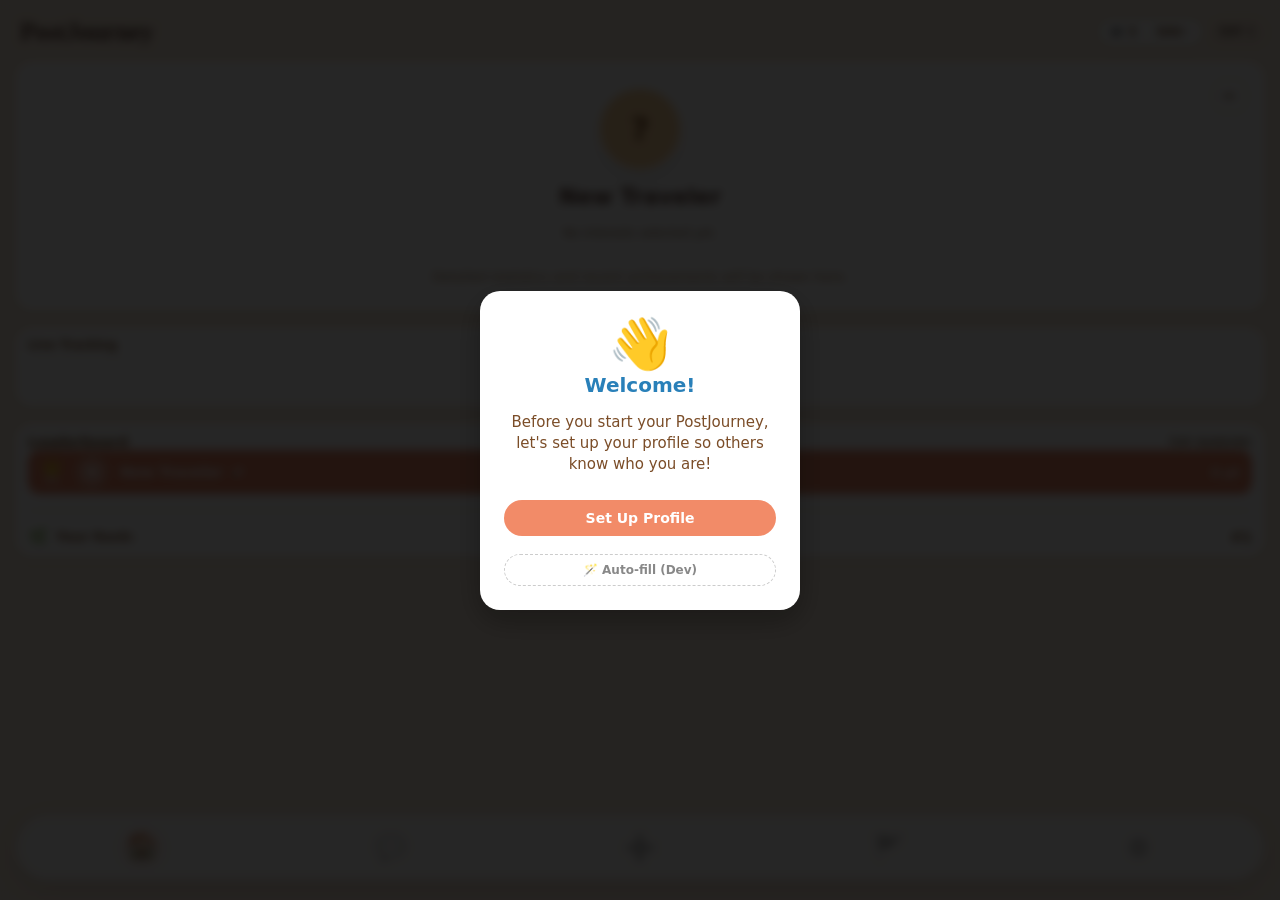
==== commit ba0167a6: "new new" ====
--- a/frontend/index.html
+++ b/frontend/index.html
@@ -32,7 +32,7 @@
                 <span id="energy-display" style="font-size: 12px; font-weight: 800; color: var(--text-main);">0⚡</span>
               </div>
               
-              <div class="day-badge" id="days-in-app-badge" style="background: transparent; border: 1px solid var(--border); color: var(--text-sub); padding: 4px 8px;">DAY 1</div>
+              <div class="day-badge" id="days-in-app-badge" style="background: #f8e9d9; border: 1px solid var(--border); color: #5d4037; padding: 4px 8px;">DAY 1</div>
             </div>
           </div>
           
@@ -104,33 +104,60 @@
               </p>
               <div id="chat-list-container">
                 <div style="text-align: center; color: #aaa; padding: 20px 0; font-size: 14px;">
-                  No active chats yet.<br>Send or receive postcards to unlock!
+                  No active chats yet.
                 </div>
               </div>
             </div>
           </div>
     
-          <div id="active-chat-view" style="display: none; position: absolute; top: 0; left: 0; width: 100%; height: 100%; background: var(--bg-phone); z-index: 100; flex-direction: column;"> 
-            
-            <div class="chat-header" style="display: flex; align-items: center; gap: 10px; background: transparent; padding: 20px 15px 10px 15px; margin-bottom: 0; flex-shrink: 0; z-index: 2;">
-              <button onclick="closeChat()" style="background: none; border: none; font-size: 20px; cursor: pointer;">⬅️</button>
-              
-              <div style="display: flex; align-items: center; gap: 10px; cursor: pointer; flex: 1;" onclick="showChatUserProfile()">
-                  <div id="active-chat-avatar" style="width: 40px; height: 40px; border-radius: 50%; background: #eee; display: flex; align-items: center; justify-content: center; font-size: 20px;">👤</div>
-                  <div>
-                      <div id="active-chat-name" style="font-weight: 900; color: var(--text-main); font-size: 16px;">Name</div>
-                      <div id="active-chat-status" style="font-size: 11px; color: #27ae60; font-weight: bold;">Online</div>
-                  </div>
-              </div>
-
-              <button onclick="openDuelBetModal()" style="background: transparent; border: 1px solid var(--border); border-radius: 50%; width: 38px; height: 38px; display: flex; align-items: center; justify-content: center; font-size: 18px; cursor: pointer; transition: transform 0.2s; flex-shrink: 0;" title="Challenge to a Duel!">🎮</button>
-            </div>
+          <div id="active-chat-view" style="display: none; position: fixed; top: 0; bottom: 0; left: 0; right: 0; background: var(--bg-phone); z-index: 9999; flex-direction: column;"> 
     
+            <div style="flex-shrink: 0; padding: 20px 15px 5px 15px; background: transparent; z-index: 10;">
+              <div class="chat-header" style="display: flex; align-items: center; justify-content: space-between; background: var(--bg-card); border-radius: 30px; padding: 6px; box-shadow: 0 4px 15px rgba(0,0,0,0.06); border: 1px solid var(--border);">
+                
+                <button onclick="closeChat()" style="background: var(--bg-input); border: none; border-radius: 50%; width: 40px; height: 40px; display: flex; align-items: center; justify-content: center; font-size: 18px; cursor: pointer; flex-shrink: 0;">⬅️</button>
+                
+                <div style="display: flex; align-items: center; gap: 10px; cursor: pointer; flex: 1; padding: 0 8px; overflow: hidden;" onclick="showChatUserProfile()">
+                    <div id="active-chat-avatar" style="width: 36px; height: 36px; border-radius: 50%; background: #eee; display: flex; align-items: center; justify-content: center; font-size: 18px; flex-shrink: 0; overflow: hidden;">👤</div>
+                    <div style="display: flex; flex-direction: column; justify-content: center; overflow: hidden;">
+                        <div id="active-chat-name" style="font-weight: 900; color: var(--text-main); font-size: 14px; line-height: 1.1; white-space: nowrap; overflow: hidden; text-overflow: ellipsis;">Name</div>
+                        <div id="active-chat-status" style="font-size: 10px; color: #27ae60; font-weight: 800; text-transform: uppercase; letter-spacing: 0.5px; margin-top: 2px;">Online</div>
+                    </div>
+                </div>
+        
+                <div style="display: flex; gap: 6px; align-items: center; padding-right: 4px;">
+                    <button id="btn-chat-media" onclick="window.showChatMediaGallery()" style="background: var(--bg-input); border: 1px solid var(--border); border-radius: 50%; width: 40px; height: 40px; display: flex; align-items: center; justify-content: center; font-size: 18px; cursor: pointer; flex-shrink: 0; transition: transform 0.2s;" title="Shared Media">🖼️</button>
+                    
+                    <button onclick="openDuelBetModal()" style="background: var(--bg-input); border: 1px solid var(--border); border-radius: 50%; width: 40px; height: 40px; display: flex; align-items: center; justify-content: center; font-size: 18px; cursor: pointer; flex-shrink: 0; transition: transform 0.2s;" title="Challenge to a Duel!">🎮</button>
+                </div>
+                
+              </div>
+            </div>
+        
             <div id="chat-messages-container" style="flex: 1; overflow-y: auto; display: flex; flex-direction: column; gap: 10px; padding: 10px 15px; min-height: 0;">
             </div>
     
-            <div style="flex-shrink: 0; padding: 10px 15px 20px; background: transparent; z-index: 2;">
-              <div style="display: flex; align-items: center; background: var(--bg-card); border-radius: 30px; padding: 6px 6px 6px 18px; box-shadow: 0 4px 15px rgba(0,0,0,0.06); border: 1px solid var(--border);">
+            <div style="flex-shrink: 0; padding: 5px 0px 10px 0px; background: transparent; z-index: 2;">
+              <div style="position: relative; display: flex; align-items: center; background: var(--bg-card); border-radius: 30px; padding: 6px 6px 6px 14px; box-shadow: 0 4px 15px rgba(0,0,0,0.06); border: 1px solid var(--border);">
+                
+                <div id="attachment-menu" style="display: none; position: absolute; bottom: 55px; left: 10px; background: var(--bg-card); border: 1px solid var(--border); border-radius: 12px; padding: 8px; box-shadow: 0 4px 15px rgba(0,0,0,0.1); z-index: 100; min-width: 150px;">
+                    
+                  <div id="btn-send-photo" style="display: flex; align-items: center; gap: 10px; padding: 8px; cursor: pointer; border-radius: 8px; margin-bottom: 4px;">
+                      <span style="font-size: 18px;">📷</span>
+                      <span style="font-size: 14px; font-weight: 600; color: var(--text-main);">Photo</span>
+                  </div>
+
+                  <div id="btn-shared-gallery" style="display: flex; align-items: center; gap: 10px; padding: 8px; cursor: pointer; border-radius: 8px;">
+                      <span style="font-size: 18px;">📬</span>
+                      <span style="font-size: 14px; font-weight: 600; color: var(--text-main);">Postcards</span>
+                  </div>
+
+                  <input type="file" id="photo-input" accept="image/*" style="display: none;">
+              </div>
+
+                <button id="btn-chat-attach" style="background: none; border: none; font-size: 20px; color: var(--text-sub); cursor: pointer; padding: 0 8px 0 0; display: flex; align-items: center; justify-content: center;">
+                    📎
+                </button>
                 
                 <input type="text" id="chat-input" placeholder="Message..." style="flex: 1; border: none; background: transparent; font-family: 'Montserrat', sans-serif; font-size: 15px; outline: none; color: var(--text-main);">
                 
@@ -148,21 +175,27 @@
         </section>
 
         <section class="screen" data-screen="create">
-          <div id="cloud-address-section" class="section-block" style="text-align: center; padding: 30px 15px;">
-            <div style="font-size: 60px; margin-bottom: 10px;">🌍</div>
-            <h3 id="cloud-title" style="margin-bottom: 10px; color: var(--text-main);">Who is next?</h3>
-            <p id="cloud-desc" style="color: var(--text-sub); font-size: 14px; margin-bottom: 20px;">
+          <div id="cloud-address-section" class="section-block" style="text-align: center; padding: 24px 20px; margin-top: 0px;">
+            
+            <button id="btn-pull-address" class="primary-button" style="width: 100%; padding: 14px; font-size: 16px; font-weight: 800; margin-top: 0; margin-bottom: 12px; display: flex; align-items: center; justify-content: center; gap: 8px;">
+              <span style="font-size: 18px;">🌍</span> Who is next?
+            </button>
+            
+            <p id="cloud-desc" style="color: var(--text-sub); font-size: 13px; line-height: 1.4; margin-bottom: 16px;">
               Pull a random address from the PostJourney Cloud and discover a new friend's interests!
             </p>
-            <button id="btn-pull-address" class="primary-button" style="padding: 15px 30px; font-size: 16px; width: 100%;">
-              ✉️ Pull Address (-1 Postcard)
-            </button>
-            <div id="pulled-profile-container" style="margin-top: 20px; text-align: left; display: none;"></div>
+            
+
+            <div id="pulled-profile-container" style="display: none;"></div>
           </div>
     
           <div id="postcard-constructor-section" style="display: none;">
             <div id="cancel-card-btn" style="display: inline-flex; align-items: center; gap: 6px; font-size: 15px; font-weight: 700; color: #d35400; cursor: pointer; margin-bottom: 15px; padding-left: 4px; transition: transform 0.2s;">
               🏷️ Back to Menu
+            </div>
+
+            <div id="target-reminder-banner" style="display: none; background: var(--bg-card); border: 1px solid var(--border); padding: 10px 15px; border-radius: 12px; margin-bottom: 12px; text-align: center; font-size: 13px; font-weight: 600; color: var(--text-main); box-shadow: 0 2px 8px rgba(0,0,0,0.02);">
+              Writing to <span id="reminder-name" style="color: var(--primary);">@Name</span> <span id="reminder-flag">🌍</span>
             </div>
 
             <div id="offline-banner" style="display: none; background: #fff5eb; border: 1px dashed #d35400; color: #d35400; padding: 8px; border-radius: 8px; text-align: center; font-size: 11px; font-weight: bold; margin-bottom: 12px;">
@@ -413,7 +446,7 @@
         </div>
 
         <div id="modal-tracking" class="custom-alert-overlay" style="display: none; z-index: 10000;">
-          <div class="custom-alert-box" style="width: 90%; max-height: 80vh; padding: 20px; display: flex; flex-direction: column; background: var(--bg-phone); text-align: left;">
+          <div class="custom-alert-box" style="width: 90%; max-height: 80vh; padding: 20px; display: flex; flex-direction: column; text-align: left;">
             <div style="display: flex; justify-content: space-between; align-items: center; margin-bottom: 15px;">
               <h3 style="margin: 0; color: var(--text-main); font-size: 18px;">Tracking ✈️</h3>
               <button onclick="closeTrackingModal()" style="background: var(--bg-element); border: 1px solid var(--border); border-radius: 50%; width: 28px; height: 28px; display: flex; align-items: center; justify-content: center; color: var(--text-main); cursor: pointer; font-weight: bold;">✕</button>
@@ -447,7 +480,7 @@
         </div>
       </div>
       <div id="modal-leaderboard" class="custom-alert-overlay" style="display: none; z-index: 10000;">
-        <div class="custom-alert-box" style="width: 90%; max-height: 90vh !important; padding: 20px; display: flex; flex-direction: column; background: var(--bg-phone); text-align: left;">
+        <div class="custom-alert-box" style="width: 90%; max-height: 90vh !important; padding: 20px; display: flex; flex-direction: column; text-align: left;">
           <div style="display: flex; justify-content: space-between; align-items: center; margin-bottom: 10px; flex-shrink: 0;">
             <h3 style="margin: 0; color: var(--text-main); font-size: 18px; font-weight: 900;">Global Rank 🏆</h3>
             <button onclick="closeLeaderboardModal()" style="background: var(--bg-element); border: 1px solid var(--border); border-radius: 50%; width: 28px; height: 28px; display: flex; align-items: center; justify-content: center; color: var(--text-main); cursor: pointer; font-weight: bold;">✕</button>
@@ -460,7 +493,7 @@
         </div>
       </div>
       <div id="modal-edit-profile" class="custom-alert-overlay" style="display: none; z-index: 10000;">
-        <div class="custom-alert-box" style="width: 90%; max-height: 85vh; padding: 20px; display: flex; flex-direction: column; background: var(--bg-phone); text-align: left;">
+        <div class="custom-alert-box" style="width: 90%; max-height: 85vh; padding: 20px; display: flex; flex-direction: column; text-align: left;">
           
           <div style="display: flex; justify-content: space-between; align-items: center; margin-bottom: 15px; flex-shrink: 0;">
             <h3 style="margin: 0; color: var(--text-main); font-size: 18px; font-weight: 900;">Edit Profile ✏️</h3>
--- a/frontend/css/themes.css
+++ b/frontend/css/themes.css
@@ -3,7 +3,7 @@
    ========================================================================== */
    :root {
     --bg-body: #f8e9d9;
-    --bg-phone: #fff7ec;
+    --bg-phone: #f8e9d9;
     --bg-card: #ffffff;
     --bg-accent: #ffd49b;
     --bg-input: #fffaf2;
--- a/frontend/css/global.css
+++ b/frontend/css/global.css
@@ -67,7 +67,7 @@
   flex: 1;
   overflow-y: auto;
   overflow-x: hidden;
-  padding: 12px 16px 20px; /* Сразу учли увеличенный отступ снизу */
+  padding: 12px 16px 80px; /* Сразу учли увеличенный отступ снизу */
   -webkit-overflow-scrolling: touch;
 }
 
--- a/frontend/css/constructor.css
+++ b/frontend/css/constructor.css
@@ -43,7 +43,19 @@
    
    /* Марки и печать */
    .stamp-place { position: absolute; top: 20px; right: 20px; width: 80px; height: 100px; border: 2px dashed var(--border); display: flex; align-items: center; justify-content: center; font-size: 55px; background: white; box-shadow: 0 2px 5px rgba(0,0,0,0.05); }
-   .postmark-circle { position: absolute; bottom: 10px; right: 10px; width: 85px; height: 85px; border: 2px solid rgba(25, 25, 25, 0.7); border-radius: 50%; display: flex; align-items: center; justify-content: center; text-align: center; font-size: 10px; font-weight: 900; color: rgba(25, 25, 25, 0.7); text-transform: uppercase; transform: rotate(-15deg); z-index: 10; pointer-events: none; mix-blend-mode: multiply; }
+   .postmark-circle { position: absolute; bottom: 10px; right: 10px; width: 85px; height: 85px; border: 2px solid rgba(25, 25, 25, 0.7); border-radius: 50%; display: flex; align-items: center; justify-content: center; text-align: center; font-size: 10px; font-weight: 900; color: rgba(25, 25, 25, 0.7); text-transform: uppercase; transform: rotate(-15deg); z-index: 10; pointer-events: none; mix-blend-mode: multiply; opacity: 0; }
+   
+   /* Класс для отображения штампа в коллекции 3D */
+   .postmark-circle.visible-3d { opacity: 1; }
+   
+   /* Класс, который триггерит анимацию удара */
+   .postmark-circle.stamp-animation { animation: stampDown 0.9s cubic-bezier(0.25, 0.885, 0.32, 1.275) forwards; }
+   
+   @keyframes stampDown {
+     0% { opacity: 0; transform: scale(3) rotate(20deg); }
+     50% { opacity: 1; transform: scale(0.9) rotate(-18deg); }
+     100% { opacity: 1; transform: scale(1) rotate(-15deg); }
+   }
    .stamp-btn { min-width: 40px; height: 40px; border: 1px solid var(--border); background: var(--bg-card); border-radius: 6px; cursor: pointer; font-size: 20px; }
    .stamp-btn.active { border: 2px solid var(--primary); background: var(--bg-accent); }
    .stamp-btn.premium { border-color: #ffd700; position: relative; }
--- a/frontend/css/chat.css
+++ b/frontend/css/chat.css
@@ -110,7 +110,7 @@
 }
 
 #active-chat-view {
-  padding-bottom: 90px !important; /* Подушка для последних сообщений */
+  padding-bottom: 70px !important; /* Подушка для последних сообщений */
 }
 
 #active-chat-view > div:last-child {
--- a/frontend/css/games.css
+++ b/frontend/css/games.css
@@ -64,7 +64,6 @@
  max-width: 360px;
  padding: 20px;
  text-align: left;
- background: #fdf6e3; 
 }
 
 .store-header {
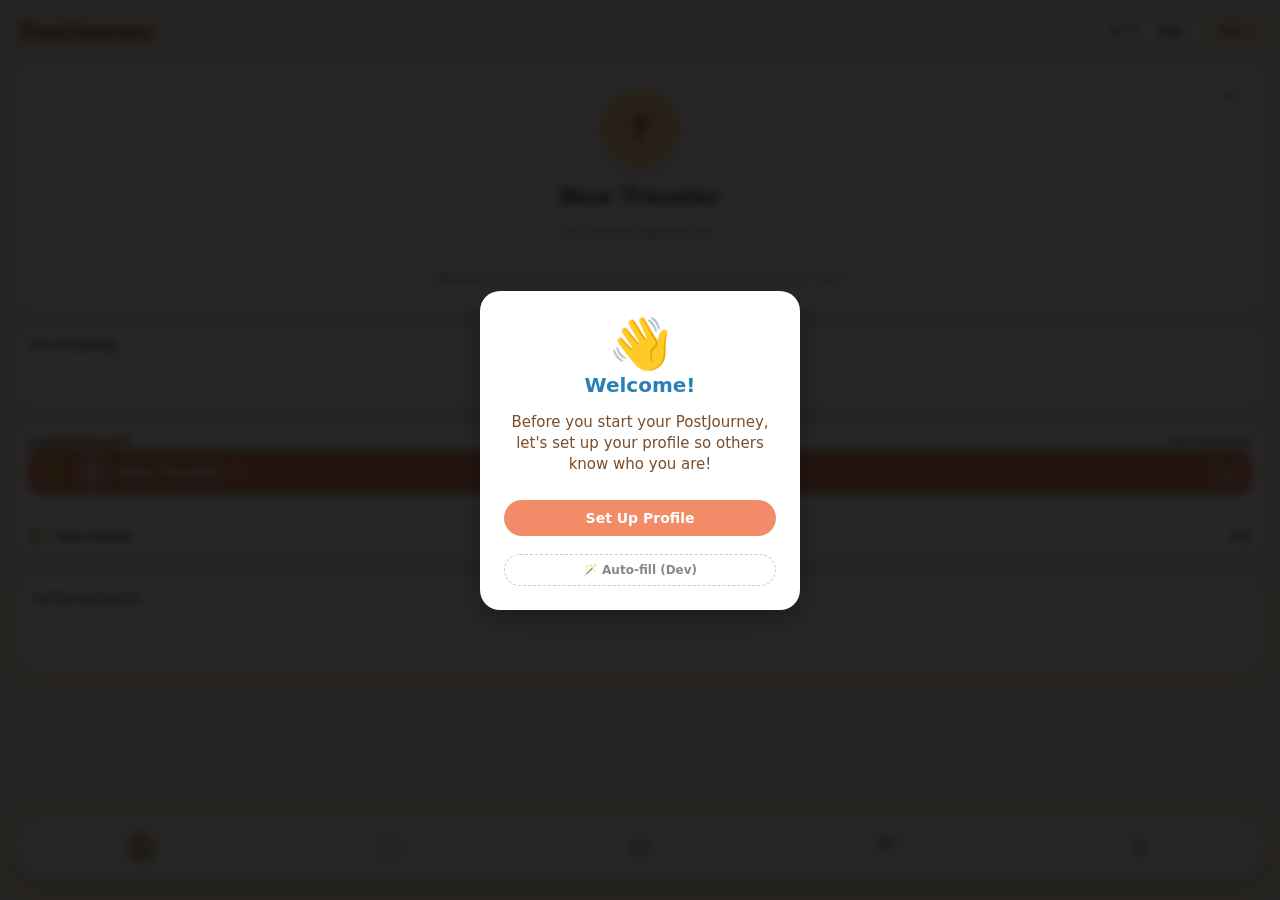
==== commit 51fd2d7d: "new new" ====
--- a/frontend/index.html
+++ b/frontend/index.html
@@ -90,7 +90,20 @@
             </div>
 
           </div>
-        </section>
+
+          <div style="margin-bottom: 20px;">
+            <div style="background: var(--bg-card); border-radius: 16px; padding: 15px; box-shadow: 0 4px 15px rgba(0,0,0,0.05); border: 1px solid var(--border); cursor: pointer;" onclick="openAchievementsModal()">
+                
+                <div style="display: flex; justify-content: space-between; align-items: center;">
+                    <span style="font-size: 14px; font-weight: 800; color: var(--text-sub);">Achievements</span>
+                    <span style="font-size: 10px; font-weight: 800; color: var(--text-status); letter-spacing: 0.5px;"></span>
+                </div>
+                
+                <div id="achievements-preview-container" style="display: flex; justify-content: center; align-items: center; min-height: 40px; margin-top: 10px;">
+                    </div>
+                
+            </div>
+        </div>
 
         <section class="screen" data-screen="chat">
       
@@ -110,7 +123,7 @@
             </div>
           </div>
     
-          <div id="active-chat-view" style="display: none; position: fixed; top: 0; bottom: 0; left: 0; right: 0; background: var(--bg-phone); z-index: 9999; flex-direction: column;"> 
+          <div id="active-chat-view" style="display: none; position: fixed; top: 0; bottom: 0; left: 0; right: 0; z-index: 9999; flex-direction: column;"> 
     
             <div style="flex-shrink: 0; padding: 20px 15px 5px 15px; background: transparent; z-index: 10;">
               <div class="chat-header" style="display: flex; align-items: center; justify-content: space-between; background: var(--bg-card); border-radius: 30px; padding: 6px; box-shadow: 0 4px 15px rgba(0,0,0,0.06); border: 1px solid var(--border);">
@@ -423,7 +436,7 @@
         </div>
 
         <div id="modal-collection" class="custom-alert-overlay" style="display: none; z-index: 10000;">
-          <div class="custom-alert-box" style="width: 90%; max-height: 80vh; padding: 20px; display: flex; flex-direction: column; background: var(--bg-phone); text-align: left;">
+          <div class="custom-alert-box" style="width: 90%; max-height: 80vh; padding: 20px; display: flex; flex-direction: column; text-align: left;">
             <div style="display: flex; justify-content: space-between; align-items: center; margin-bottom: 15px;">
               <h3 style="margin: 0; color: var(--text-main); font-size: 18px;">Collection 🗂️</h3>
               <button onclick="closeCollectionModal()" style="background: var(--bg-element); border: 1px solid var(--border); border-radius: 50%; width: 28px; height: 28px; display: flex; align-items: center; justify-content: center; color: var(--text-main); cursor: pointer; font-weight: bold;">✕</button>
@@ -459,7 +472,7 @@
         </div>
 
         <div id="modal-gallery" class="custom-alert-overlay" style="display: none; z-index: 10000;">
-          <div class="custom-alert-box" style="width: 90%; max-height: 80vh; padding: 15px; display: flex; flex-direction: column; background: var(--bg-phone);">
+          <div class="custom-alert-box" style="width: 90%; max-height: 80vh; padding: 15px; display: flex; flex-direction: column;">
               <div style="display: flex; justify-content: space-between; align-items: center; margin-bottom: 15px;">
                   <h3 id="gallery-modal-title" style="margin: 0; color: var(--text-main); font-size: 16px;">Collection</h3>
                   <button onclick="closeGalleryModal()" style="background: var(--bg-element); border: 1px solid var(--border); border-radius: 50%; width: 28px; height: 28px; display: flex; align-items: center; justify-content: center; color: var(--text-main); cursor: pointer; font-weight: bold;">✕</button>
@@ -469,7 +482,7 @@
           </div>
       </div>
       <div id="modal-flags" class="custom-alert-overlay" style="display: none; z-index: 10000;">
-        <div class="custom-alert-box" style="width: 90%; max-height: 80vh; padding: 20px; display: flex; flex-direction: column; background: var(--bg-phone); text-align: left;">
+        <div class="custom-alert-box" style="width: 90%; max-height: 80vh; padding: 20px; display: flex; flex-direction: column; text-align: left;">
           <div style="display: flex; justify-content: space-between; align-items: center; margin-bottom: 20px;">
             <h3 id="modal-flags-title" style="margin: 0; color: var(--text-main); font-size: 20px; font-weight: 900;">Europe</h3>
             <button onclick="closeFlagsModal()" style="background: var(--bg-element); border: 1px solid var(--border); border-radius: 50%; width: 28px; height: 28px; display: flex; align-items: center; justify-content: center; color: var(--text-main); cursor: pointer; font-weight: bold;">✕</button>
@@ -492,6 +505,20 @@
           </div>
         </div>
       </div>
+
+      <div id="modal-achievements" class="custom-alert-overlay" style="display: none; z-index: 99999;">
+        <div class="custom-alert-box" style="width: 90%; max-width: 360px; padding: 20px; max-height: 80vh; display: flex; flex-direction: column;">
+            
+          <div style="margin-bottom: 20px;">
+            <div style="background: var(--bg-card); cursor: pointer;" onclick="openAchievementsModal()">
+              <div id="achievements-preview-container" style="display: flex; justify-content: center; align-items: center; min-height: 40px; margin-top: 10px;"></div>
+                
+            </div>
+        </div>
+            
+      </div>
+
+    <div>
       <div id="modal-edit-profile" class="custom-alert-overlay" style="display: none; z-index: 10000;">
         <div class="custom-alert-box" style="width: 90%; max-height: 85vh; padding: 20px; display: flex; flex-direction: column; text-align: left;">
           
@@ -553,7 +580,7 @@
         </div>
       </div>
       <div id="modal-duel-bet" class="custom-alert-overlay" style="display: none; z-index: 100000;">
-        <div class="custom-alert-box" style="width: 90%; max-width: 340px; padding: 20px; display: flex; flex-direction: column; background: var(--bg-phone); text-align: center;">
+        <div class="custom-alert-box" style="width: 90%; max-width: 340px; padding: 20px; display: flex; flex-direction: column; text-align: center;">
           <div style="display: flex; justify-content: space-between; align-items: center; margin-bottom: 15px;">
             <h3 style="margin: 0; color: var(--text-main); font-size: 18px; font-weight: 900;">Geo Quiz Duel 🌍</h3>
             <button onclick="document.getElementById('modal-duel-bet').style.display='none'" style="background: var(--bg-element); border: 1px solid var(--border); border-radius: 50%; width: 28px; height: 28px; display: flex; align-items: center; justify-content: center; color: var(--text-main); cursor: pointer; font-weight: bold;">✕</button>
